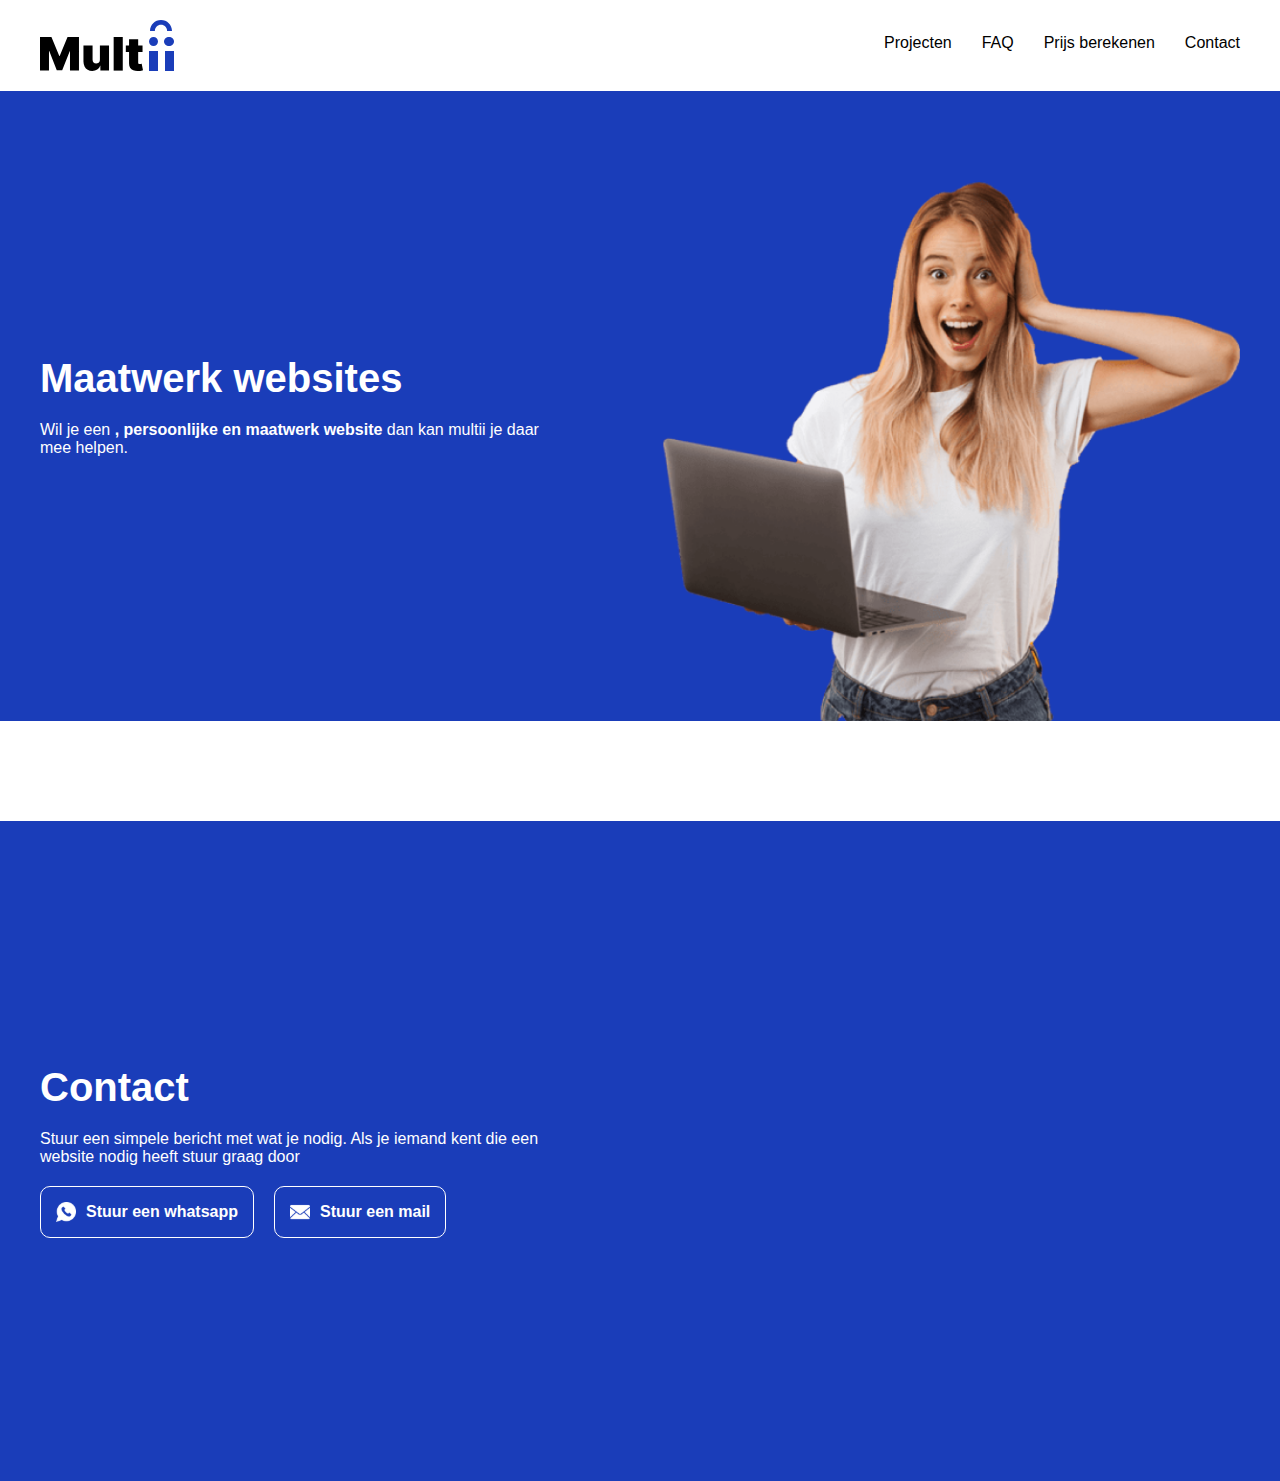
==== multii.html @ 050c174d "contact button added" ====
<!DOCTYPE html>
<html lang="en">

<head>
    <meta charset="UTF-8">
    <meta name="viewport" content="width=device-width, initial-scale=1.0">
    <link rel="stylesheet" href="css/main.css">
    <link rel="stylesheet" href="css/header-4.css">
    <link rel="stylesheet" href="css/header-5.css">
    <link rel="stylesheet" href="css/menu-4.css">

    <title>My Basic HTML Page</title>
</head>

<body>

    <section class="menu-4">
        <img src="images/logo.svg" alt="Logo">
        <div class="hamburger-menu">
            <div class="bar"></div>
            <div class="bar"></div>
            <div class="bar"></div>
        </div>
        <nav>
            <a href="#">Projecten</a>
            <a href="#">FAQ</a>
            <a href="#">Prijs berekenen</a>
            <a href="#">Contact</a>
        </nav>
    </section>
    
    
    

    <section class="header-4">
        <div class="content">
            <h1>Maatwerk websites</h1>
            <p>Wil je een <strong>, persoonlijke en maatwerk website</strong> dan kan multii je daar mee helpen. </p>
        </div>
        <picture>
            <img src="images/header-4-image.png" alt="Vrouw met laptop">
        </picture>
    </section>

    <section class="header-5">
        <div class="content">
            <h2>Contact</h2>
            <p>Stuur een simpele bericht met wat je nodig. Als je iemand kent die een website nodig heeft stuur graag door</p>
            <div class="buttons">
                <a class="whatsapp">
                    <img src="images/whatsapp-white.svg" alt="Vrouw met laptop">
                    Stuur een whatsapp
                </a>
                <a class="email">
                    <img src="images/email-white.svg" alt="Vrouw met laptop">
                    Stuur een mail
                </a>
            </div>
        </div>
    </section>


</body>
<script src="js/menu-4.js"></script>

</html>
---- css/main.css ----
body{
    margin: 0px;
    font-family: sans-serif;
}
---- css/header-4.css ----
.header-4 {
    padding: 0px;
    position: relative;
    justify-content: center;
    gap: 40px;
    display: grid;
    grid-template-columns: 1fr 1fr;
    background-color: #1A3DB9;
    color: white;
    height: 70vh;
    padding-left: calc((100% - 1280px) / 2);
    padding-right: calc((100% - 1280px) / 2);
}

.header-4 h1 {
    font-size: 40px;
    margin: 0px;
}

.header-4 picture {
    display: flex;
    height: 100%;
    overflow: hidden;
    align-items: end;
    justify-content: center;
}

.header-4 img{
    height: 90%;
    width: 100%;
    object-fit: contain;
    object-position: bottom;
    padding-right: 40px;
    box-sizing: border-box;
}

.header-4 .content {
    display: flex;
    flex-direction: column;
    justify-content: center;
    gap: 20px;
    padding: 20px 0px 20px 40px;
}

.header-4 p {
    max-width: 500px;
    margin: 0;
}

.header-4  .buttons{
    display: flex;
    gap: 10px;
}

strong{
    font-weight: 700;
}

@media screen and (max-width: 800px) {
    .header-4 {
        grid-template-columns: 1fr;
        gap: 20px;
    }


    .header-4 .content{
        padding: 40px 20px;
    }

    .header-4 h1{
        font-size: 30px;
    }

    .header-4 img{
        height: 100%;
        padding-right: unset;
    }
    
}
---- css/header-5.css ----
.header-5 {
    padding: 60px;
    position: relative;
    justify-content: center;
    background-color: #1A3DB9;
    margin-top: 100px;
    color: white;
    height: 60vh;
    display: flex;
    justify-content: left;
    min-height: 100%;
    padding-left: calc((100% - 1280px) / 2);
    padding-right: calc((100% - 1280px) / 2);
}

.header-5 h2 {
    font-size: 40px;
    margin: 0px;
}

.header-5 .content {
    display: flex;
    flex-direction: column;
    justify-content: center;
    gap: 20px;
    padding: 40px;
}

.header-5 p {
    max-width: 500px;
    margin: 0;
}

.header-5  .buttons{
    display: flex;
    gap: 20px;
    flex-wrap: wrap;
}

.header-5 img{
    height: 20px;
}


.header-5 a {
    color: white;
    border: 1px solid white;
    padding: 15px;
    width: fit-content;
    font-weight: 900;
    border-radius: 10px;
    display: flex;
    gap: 10px;
    place-items: center;
}


a:hover{
    background-color: #F4B400;
    cursor: pointer;
}

a.whatsapp {
    animation: changeColor 0.5s ease 5s forwards; /* Delay of 5 seconds */
  }
  

strong{
    font-weight: 700;
}

@media screen and (max-width: 800px) {
    .header-5 {
        flex-direction: column;
    }

}
---- css/menu-4.css ----
.menu-4 {
    margin: 20px 40px;
    display: grid;
    grid-template-columns: 1fr 2fr;
    align-items: center;
    padding-left: calc((100% - 1280px) / 2);
    padding-right: calc((100% - 1280px) / 2);
    gap: 20px;
}

.menu-4 a {
    color: black;
    text-decoration: none;
    border-bottom: 2px solid white;
    width: fit-content;
    padding-bottom: 4px;
}

.menu-4 a:hover {
    border-bottom: 2px solid black;
}

.menu-4 nav {
    display: flex;
    justify-content: flex-end; /* Align navigation to the right */
    gap: 30px;
}

.hamburger-menu {
    display: none; /* Hide by default on non-mobile screens */
}

.menu-4  .hamburger-menu .bar {
    width: 25px;
    height: 3px;
    background-color: black;
    margin: 5px 0;
    transition: transform 0.4s, opacity 0.4s;
}

@media screen and (max-width: 768px) {
    .menu-4 nav {
        display: none; /* Hide nav links on small screens by default */
        width: 100%; /* Make nav full width */
        justify-content: center; /* Center items horizontally */
    }

    .menu-4  .hamburger-menu {
        display: block; /* Show hamburger menu on small screens */
        cursor: pointer;
        justify-self: right;
        font-size: 35px;
    }

    .menu-4.active nav {
        display: flex; /* Show nav when menu is active */
        flex-direction: column;
        padding-top: 20px;
    }

    .menu-4.active nav {
        grid-column: span 2; /* Make nav span both columns on small screens */
        justify-content: left; /* Center navigation items on small screens */
    }
    .menu-4.active .bar:nth-child(1) {
        transform: translateY(8px) rotate(45deg);
    }

    .menu-4.active .bar:nth-child(2) {
        opacity: 0;
    }

    .menu-4.active .bar:nth-child(3) {
        transform: translateY(-8px) rotate(-45deg);
    }
}
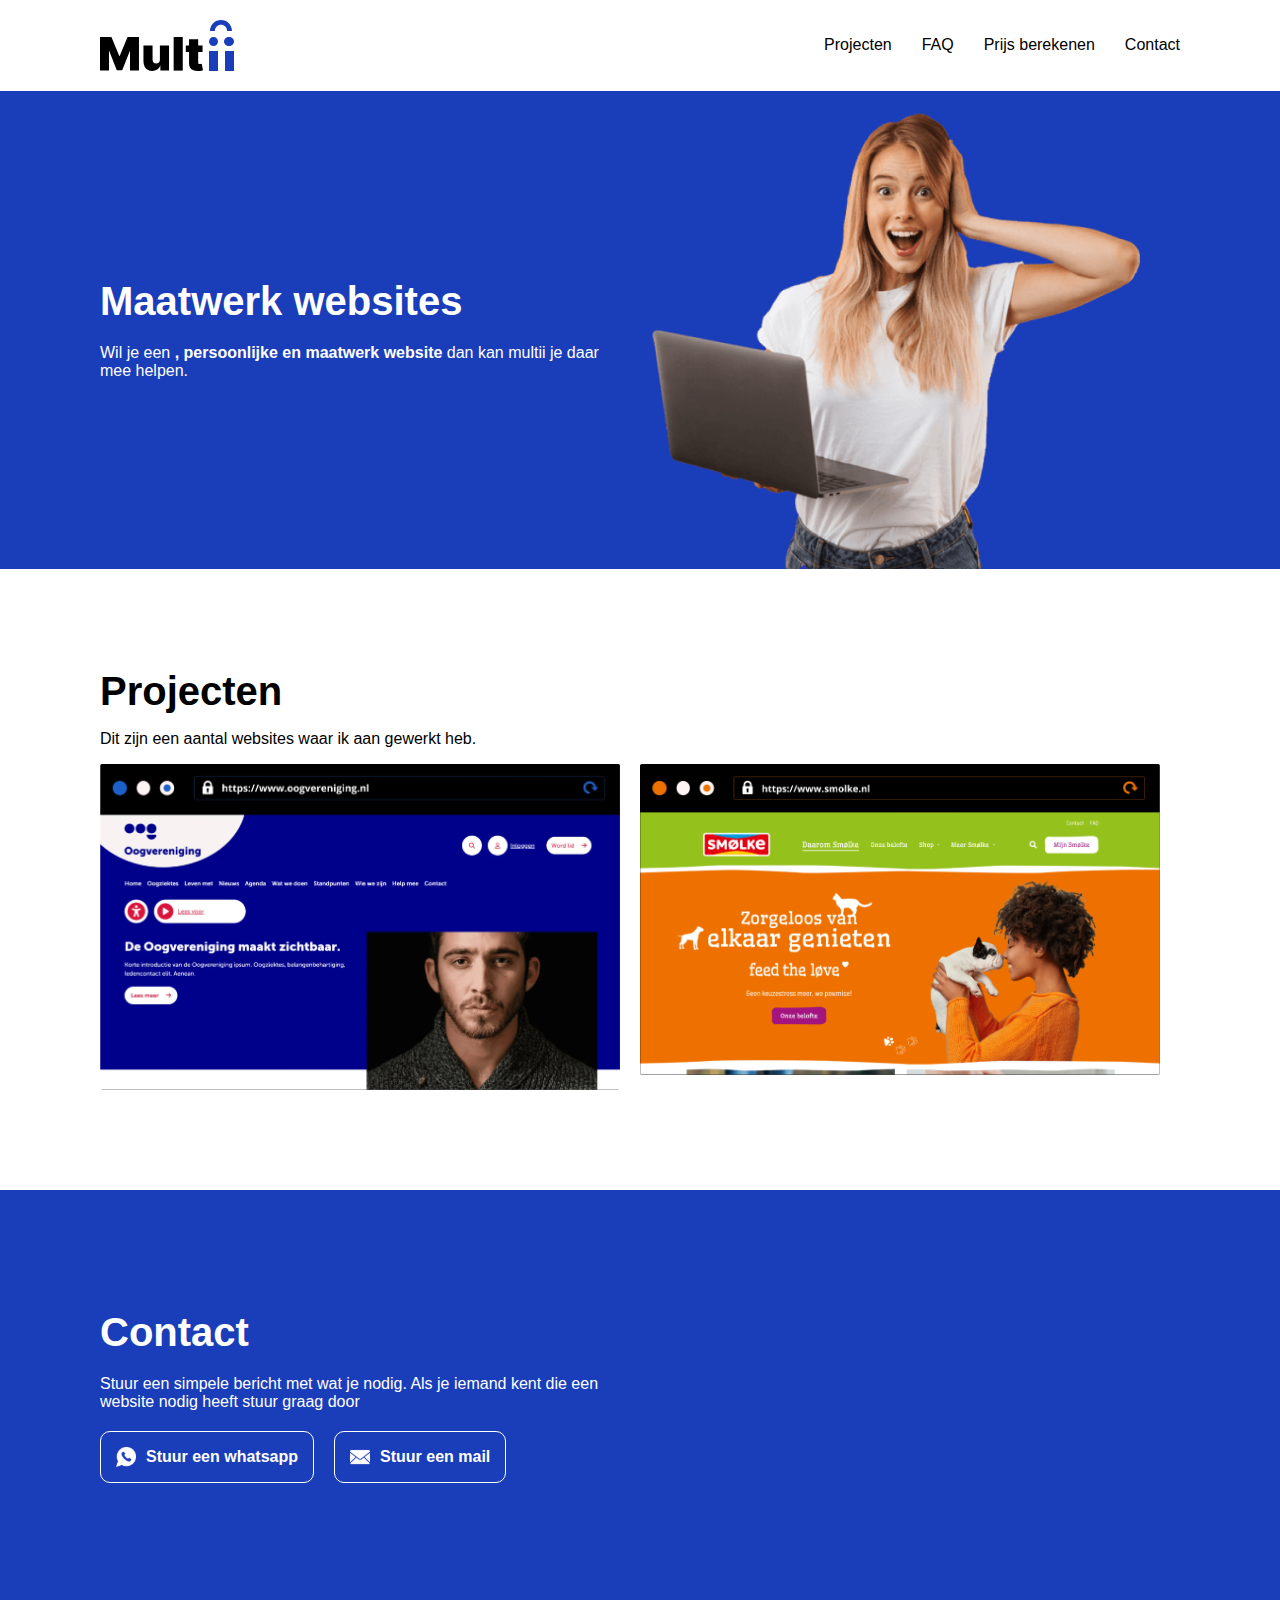
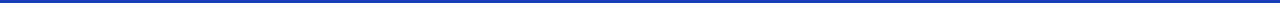
==== commit e55bbf3f: ".container" ====
--- a/multii.html
+++ b/multii.html
@@ -7,7 +7,10 @@
     <link rel="stylesheet" href="css/main.css">
     <link rel="stylesheet" href="css/header-4.css">
     <link rel="stylesheet" href="css/header-5.css">
+    <link rel="stylesheet" href="css/header-6.css">
     <link rel="stylesheet" href="css/menu-4.css">
+    <link rel="stylesheet" href="css/slider.css">
+
 
     <title>My Basic HTML Page</title>
 </head>
@@ -15,46 +18,66 @@
 <body>
 
     <section class="menu-4">
-        <img src="images/logo.svg" alt="Logo">
-        <div class="hamburger-menu">
-            <div class="bar"></div>
-            <div class="bar"></div>
-            <div class="bar"></div>
+        <div class="container">
+            <img src="images/logo.svg" alt="Logo">
+            <div class="hamburger-menu">
+                <div class="bar"></div>
+                <div class="bar"></div>
+                <div class="bar"></div>
+            </div>
+            <nav>
+                <a href="#">Projecten</a>
+                <a href="#">FAQ</a>
+                <a href="#">Prijs berekenen</a>
+                <a href="#">Contact</a>
+            </nav>
         </div>
-        <nav>
-            <a href="#">Projecten</a>
-            <a href="#">FAQ</a>
-            <a href="#">Prijs berekenen</a>
-            <a href="#">Contact</a>
-        </nav>
     </section>
     
     
     
 
     <section class="header-4">
-        <div class="content">
-            <h1>Maatwerk websites</h1>
-            <p>Wil je een <strong>, persoonlijke en maatwerk website</strong> dan kan multii je daar mee helpen. </p>
+        <div class="container">
+            <div class="content">
+                <h1>Maatwerk websites</h1>
+                <p>Wil je een <strong>, persoonlijke en maatwerk website</strong> dan kan multii je daar mee helpen. </p>
+            </div>
+            <picture>
+                <img src="images/header-4-image.png" alt="Vrouw met laptop">
+            </picture>
         </div>
-        <picture>
-            <img src="images/header-4-image.png" alt="Vrouw met laptop">
-        </picture>
     </section>
 
+    <section class="slider">
+        <div class="container">
+            <h2>Projecten</h2>
+            <p>Dit zijn een aantal websites waar ik aan gewerkt heb.</p>
+            <div class="images">
+                <img src="images/oogvereniging.webp" alt="oogvereniging">
+                <img src="images/smolke.png" alt="smolke">
+                <img src="images/moduloo.png" alt="moduloo">
+                <img src="images/rodewinkel.png" alt="rodewinkel">
+                <img src="images/hace.jpg" alt="hace">
+            </div>
+        </div>
+        </section>
+
     <section class="header-5">
-        <div class="content">
-            <h2>Contact</h2>
-            <p>Stuur een simpele bericht met wat je nodig. Als je iemand kent die een website nodig heeft stuur graag door</p>
-            <div class="buttons">
-                <a class="whatsapp">
-                    <img src="images/whatsapp-white.svg" alt="Vrouw met laptop">
-                    Stuur een whatsapp
-                </a>
-                <a class="email">
-                    <img src="images/email-white.svg" alt="Vrouw met laptop">
-                    Stuur een mail
-                </a>
+        <div class="container">
+            <div class="content">
+                <h2>Contact</h2>
+                <p>Stuur een simpele bericht met wat je nodig. Als je iemand kent die een website nodig heeft stuur graag door</p>
+                <div class="buttons">
+                    <a class="whatsapp">
+                        <img src="images/whatsapp-white.svg" alt="Vrouw met laptop">
+                        Stuur een whatsapp
+                    </a>
+                    <a class="email">
+                        <img src="images/email-white.svg" alt="Vrouw met laptop">
+                        Stuur een mail
+                    </a>
+                </div>
             </div>
         </div>
     </section>
@@ -62,5 +85,7 @@
 
 </body>
 <script src="js/menu-4.js"></script>
+<script src="js/slider.js"></script>
+
 
 </html>--- a/css/main.css
+++ b/css/main.css
@@ -1,4 +1,10 @@
 body{
     margin: 0px;
     font-family: sans-serif;
+}
+
+.container{
+    max-width: 1080px;
+    margin: 0 auto;
+    padding: 20px;
 }--- a/css/header-4.css
+++ b/css/header-4.css
@@ -1,15 +1,14 @@
 .header-4 {
-    padding: 0px;
+    background-color: #1A3DB9;
+}
+
+.header-4 .container{
     position: relative;
     justify-content: center;
-    gap: 40px;
+    gap: 20px;
     display: grid;
     grid-template-columns: 1fr 1fr;
-    background-color: #1A3DB9;
     color: white;
-    height: 70vh;
-    padding-left: calc((100% - 1280px) / 2);
-    padding-right: calc((100% - 1280px) / 2);
 }
 
 .header-4 h1 {
@@ -20,18 +19,17 @@
 .header-4 picture {
     display: flex;
     height: 100%;
-    overflow: hidden;
     align-items: end;
     justify-content: center;
 }
 
 .header-4 img{
-    height: 90%;
     width: 100%;
     object-fit: contain;
     object-position: bottom;
     padding-right: 40px;
     box-sizing: border-box;
+    margin-bottom: -20px;
 }
 
 .header-4 .content {
@@ -39,7 +37,6 @@
     flex-direction: column;
     justify-content: center;
     gap: 20px;
-    padding: 20px 0px 20px 40px;
 }
 
 .header-4 p {
@@ -57,15 +54,6 @@
 }
 
 @media screen and (max-width: 800px) {
-    .header-4 {
-        grid-template-columns: 1fr;
-        gap: 20px;
-    }
-
-
-    .header-4 .content{
-        padding: 40px 20px;
-    }
 
     .header-4 h1{
         font-size: 30px;
@@ -76,4 +64,21 @@
         padding-right: unset;
     }
     
+    .header-4 picture{
+        overflow: hidden;
+    }
+
+    .header-4 .container {
+        padding-bottom: 0;
+    }
+    
 }
+
+
+
+@media screen and (max-width: 600px) {
+    .header-4 .container {
+        grid-template-columns: 1fr;
+        gap: 20px;
+    }
+}
--- a/css/header-5.css
+++ b/css/header-5.css
@@ -1,29 +1,20 @@
 .header-5 {
-    padding: 60px;
-    position: relative;
-    justify-content: center;
     background-color: #1A3DB9;
-    margin-top: 100px;
+    padding: 100px 0px;
     color: white;
-    height: 60vh;
-    display: flex;
-    justify-content: left;
-    min-height: 100%;
-    padding-left: calc((100% - 1280px) / 2);
-    padding-right: calc((100% - 1280px) / 2);
 }
 
-.header-5 h2 {
-    font-size: 40px;
-    margin: 0px;
-}
 
 .header-5 .content {
     display: flex;
     flex-direction: column;
     justify-content: center;
     gap: 20px;
-    padding: 40px;
+}
+
+.header-5 h2 {
+    font-size: 40px;
+    margin: 0px;
 }
 
 .header-5 p {
@@ -55,7 +46,7 @@
 }
 
 
-a:hover{
+.header-5 a:hover{
     background-color: #F4B400;
     cursor: pointer;
 }
--- a/css/header-6.css
+++ b/css/header-6.css
@@ -0,0 +1,3 @@
+.header-6{
+    background-color: red;
+}
--- a/css/menu-4.css
+++ b/css/menu-4.css
@@ -1,10 +1,7 @@
-.menu-4 {
-    margin: 20px 40px;
+.menu-4 .container{
     display: grid;
     grid-template-columns: 1fr 2fr;
     align-items: center;
-    padding-left: calc((100% - 1280px) / 2);
-    padding-right: calc((100% - 1280px) / 2);
     gap: 20px;
 }
 
@@ -13,7 +10,6 @@
     text-decoration: none;
     border-bottom: 2px solid white;
     width: fit-content;
-    padding-bottom: 4px;
 }
 
 .menu-4 a:hover {
--- a/css/slider.css
+++ b/css/slider.css
@@ -0,0 +1,48 @@
+.slider{
+    margin: 80px 0px;
+    display: flex;
+    flex-direction: column;
+    gap: 10px;
+    overflow: hidden;
+    justify-content: center;
+    align-items: center;
+}
+
+.slider h2{
+    font-size: 40px;
+    margin: 0px;
+}
+
+.slider .images {
+    display: flex;
+    width: 100%;
+    overflow: hidden;
+}
+
+.slider .images:hover img {
+    animation-play-state: paused;
+}
+
+.slider img {
+    width: 50%;
+    height: fit-content;
+    padding-right: 20px;
+    box-sizing: border-box;
+    animation: moveLeft 30s linear infinite;
+}
+
+@media screen and (max-width: 768px) {
+
+    .slider img {
+        width: 100%;
+    }
+}
+
+@keyframes moveLeft {
+    0% {
+        transform: translateX(0);
+    }
+    100% {
+        transform: translateX(-500%);  /* This is the amounth of images there are */
+    }
+}
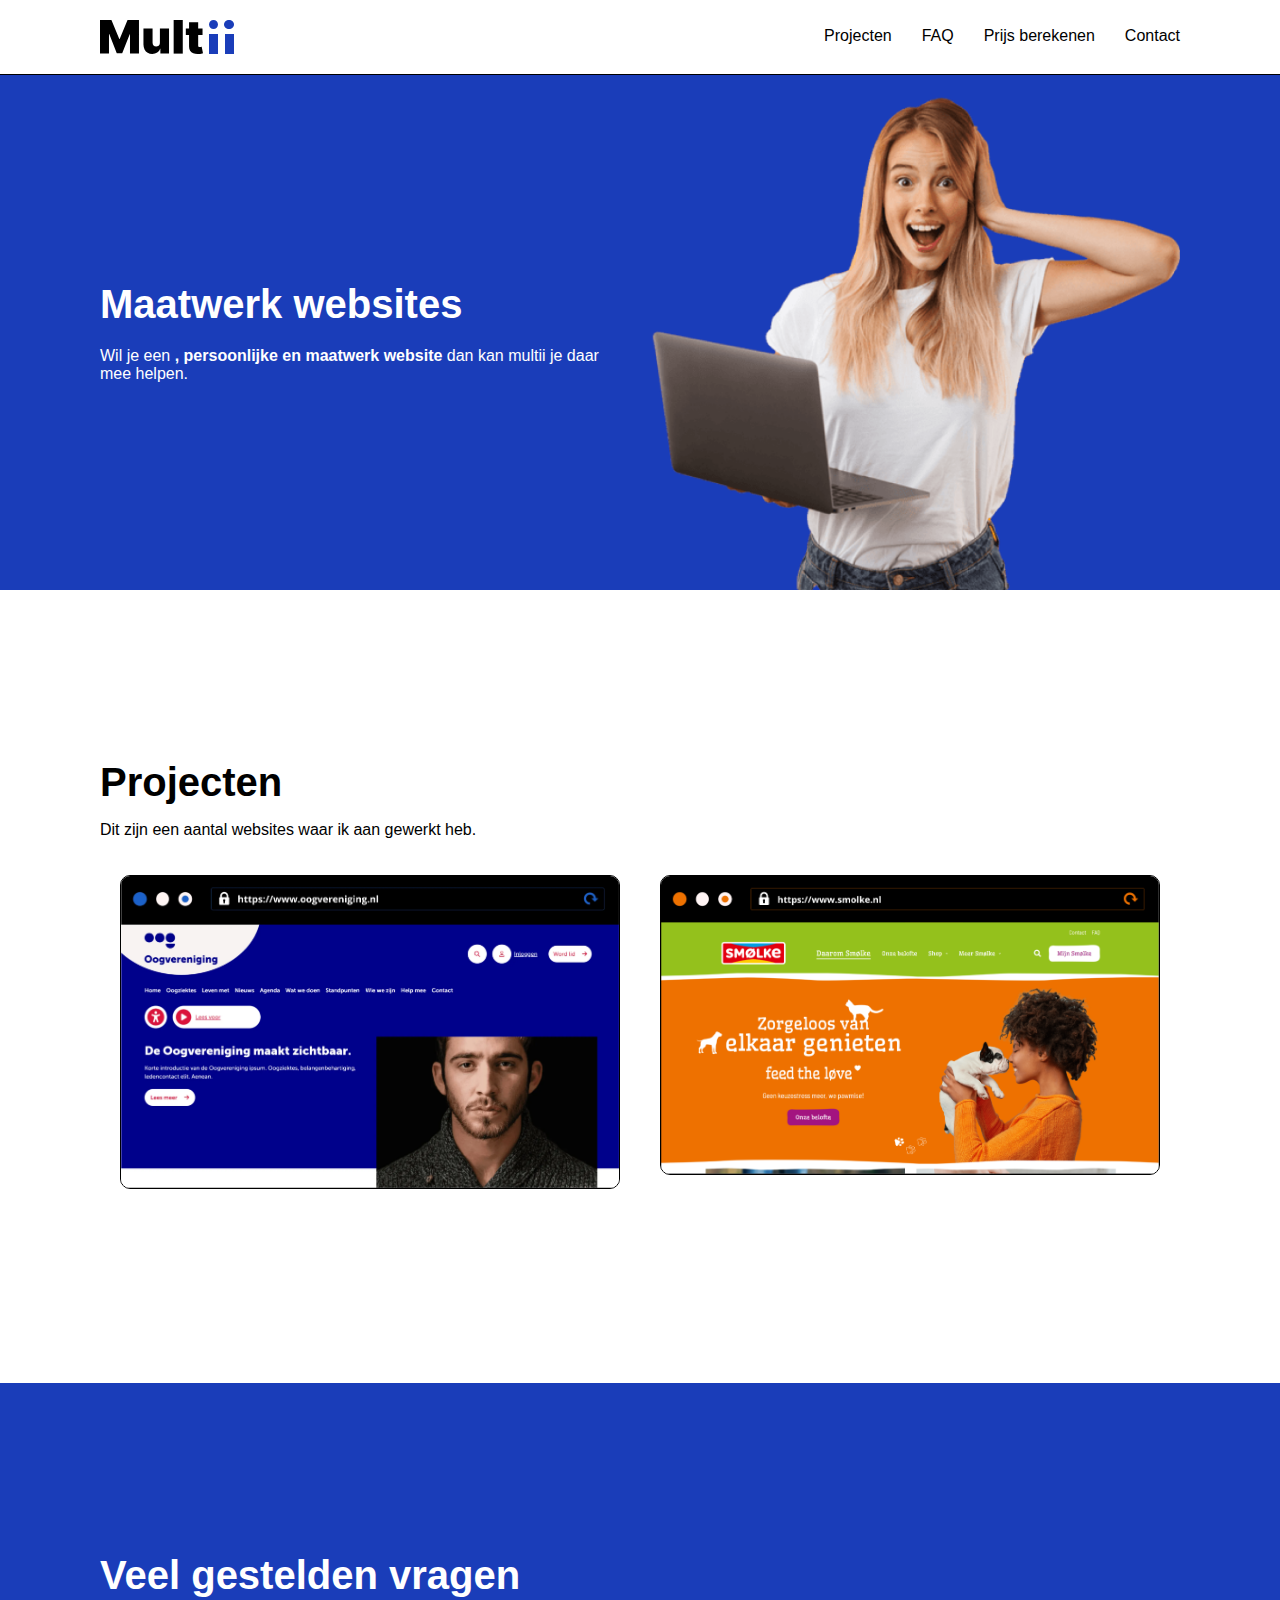
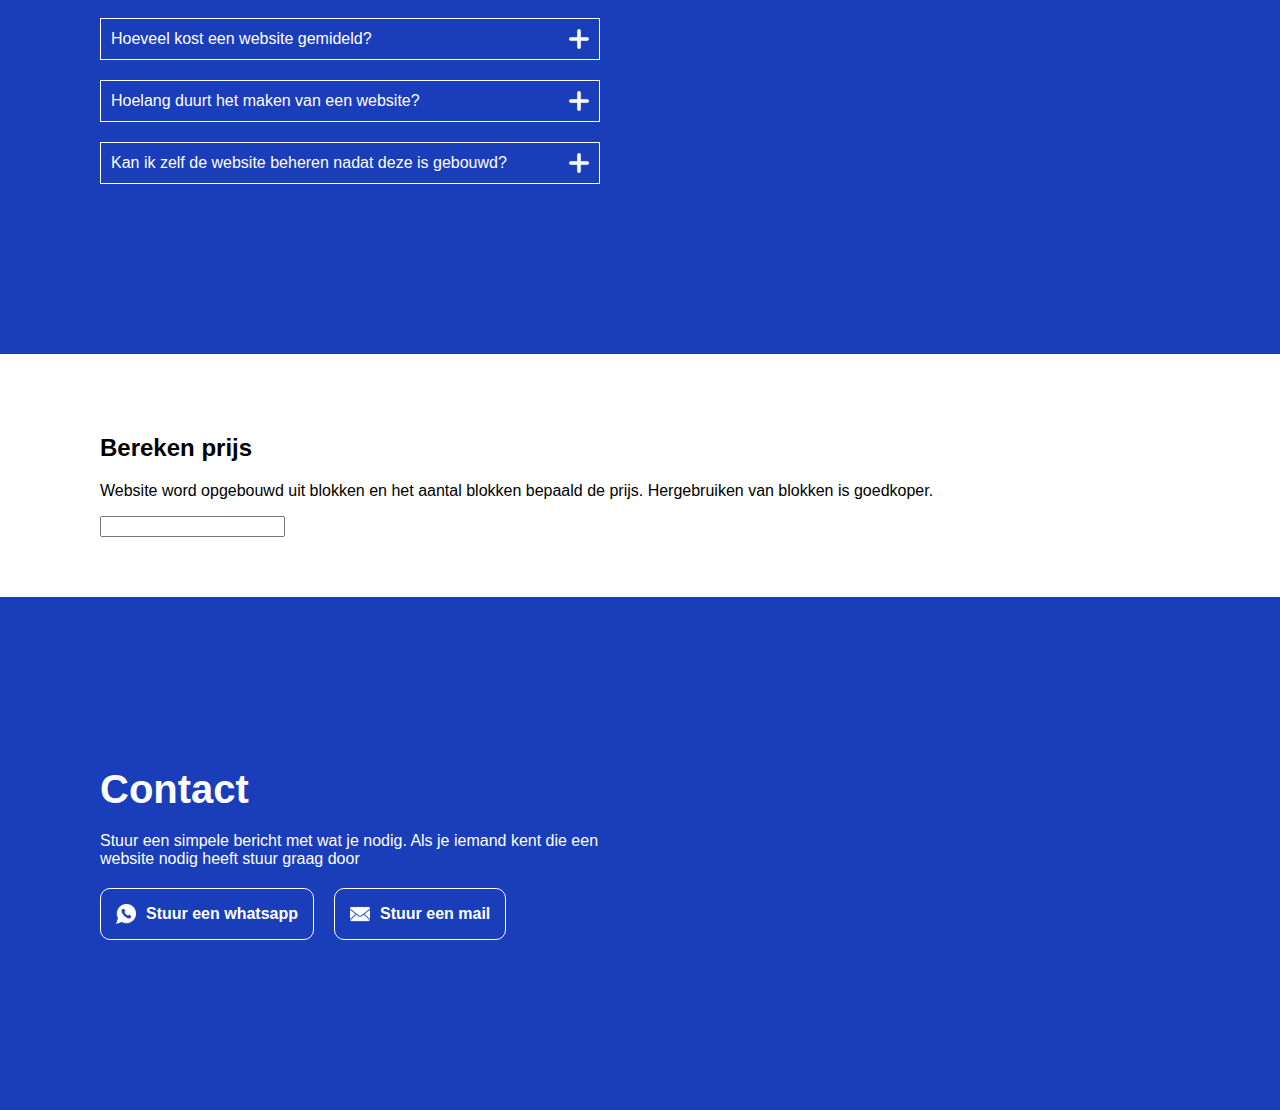
==== commit bcef6b28: "Responsive design" ====
--- a/multii.html
+++ b/multii.html
@@ -10,6 +10,9 @@
     <link rel="stylesheet" href="css/header-6.css">
     <link rel="stylesheet" href="css/menu-4.css">
     <link rel="stylesheet" href="css/slider.css">
+    <link rel="stylesheet" href="css/faq.css">
+    <link rel="stylesheet" href="css/block-calculator.css">
+
 
 
     <title>My Basic HTML Page</title>
@@ -19,7 +22,7 @@
 
     <section class="menu-4">
         <div class="container">
-            <img src="images/logo.svg" alt="Logo">
+            <img src="images/logo-simple.svg" alt="Logo">
             <div class="hamburger-menu">
                 <div class="bar"></div>
                 <div class="bar"></div>
@@ -54,14 +57,43 @@
             <h2>Projecten</h2>
             <p>Dit zijn een aantal websites waar ik aan gewerkt heb.</p>
             <div class="images">
-                <img src="images/oogvereniging.webp" alt="oogvereniging">
-                <img src="images/smolke.png" alt="smolke">
-                <img src="images/moduloo.png" alt="moduloo">
-                <img src="images/rodewinkel.png" alt="rodewinkel">
-                <img src="images/hace.jpg" alt="hace">
+                <picture><img src="images/oogvereniging.webp" alt="oogvereniging"></picture>
+                <picture><img src="images/smolke.png" alt="smolke"></picture>
+                <picture><img src="images/moduloo.png" alt="moduloo"></picture>
+                <picture><img src="images/rodewinkel.png" alt="rodewinkel"></picture>
+                <picture><img src="images/hace.jpg" alt="hace"></picture>
             </div>
         </div>
-        </section>
+    </section>
+
+    <section class="faq">
+        <div class="container">
+            <h2>Veel gestelden vragen</h2>
+            <details>
+                <summary>Hoeveel kost een website gemideld?</summary>
+                <p>Een standaard kleine website kan ongeveer de 300 euro kosten. Op deze pagina staat ook een prijs bereken funtie waarbij je kan berekenen hoeveel je website ongeveer gaat kosten.</p>
+            </details>
+        
+            <details>
+                <summary>Hoelang duurt het maken van een website?</summary>
+                <p>Het maken van een website kan al binnen 2 weken klaar zijn afhankelijk van de groote van de website.</p>
+            </details>
+        
+            <details>
+                <summary>Kan ik zelf de website beheren nadat deze is gebouwd?</summary>
+                <p>Het maken van een website kan al binnen 2 weken klaar zijn afhankelijk van de groote van de website.</p>
+            </details>
+        </div>
+    </section>
+
+    <section class="block-calculator">
+        <div class="container">
+            <h2>Bereken prijs</h2>
+            <p>Website word opgebouwd uit blokken en het aantal blokken bepaald de prijs. Hergebruiken van blokken is goedkoper.</p>
+            <input></input>
+            
+        </div>
+    </section>
 
     <section class="header-5">
         <div class="container">
@@ -83,9 +115,11 @@
     </section>
 
 
+
 </body>
 <script src="js/menu-4.js"></script>
 <script src="js/slider.js"></script>
+<script src="js/faq.js"></script>
 
 
 </html>--- a/css/header-4.css
+++ b/css/header-4.css
@@ -27,7 +27,6 @@
     width: 100%;
     object-fit: contain;
     object-position: bottom;
-    padding-right: 40px;
     box-sizing: border-box;
     margin-bottom: -20px;
 }
--- a/css/header-5.css
+++ b/css/header-5.css
@@ -1,6 +1,6 @@
 .header-5 {
     background-color: #1A3DB9;
-    padding: 100px 0px;
+    padding: 150px 0px;
     color: white;
 }
 
@@ -63,6 +63,7 @@
 @media screen and (max-width: 800px) {
     .header-5 {
         flex-direction: column;
+        padding: 80px 0px;
     }
 
 }
--- a/css/menu-4.css
+++ b/css/menu-4.css
@@ -1,3 +1,11 @@
+.menu-4 {
+    position: sticky;
+    top: 0;
+    background-color: white;
+    z-index: 999;
+    border-bottom: 1px solid;
+}
+
 .menu-4 .container{
     display: grid;
     grid-template-columns: 1fr 2fr;
--- a/css/slider.css
+++ b/css/slider.css
@@ -1,5 +1,5 @@
 .slider{
-    margin: 80px 0px;
+    margin: 150px 0px;
     display: flex;
     flex-direction: column;
     gap: 10px;
@@ -19,22 +19,28 @@
     overflow: hidden;
 }
 
-.slider .images:hover img {
-    animation-play-state: paused;
-}
-
-.slider img {
+.slider picture{
     width: 50%;
     height: fit-content;
-    padding-right: 20px;
     box-sizing: border-box;
     animation: moveLeft 30s linear infinite;
 }
 
+.slider img {
+    border-radius: 10px;
+    border: 1px solid;
+    margin: 20px;
+    width: -webkit-fill-available;
+}
+
 @media screen and (max-width: 768px) {
 
-    .slider img {
-        width: 100%;
+    .slider{
+        margin: 80px 0px;
+    }
+
+    .slider picture {
+        width: 90vw;
     }
 }
 
--- a/css/faq.css
+++ b/css/faq.css
@@ -0,0 +1,69 @@
+.faq{
+    background-color: #1A3DB9;
+    padding: 150px 0px;
+    color:white;
+}
+
+.faq .container{
+    display: flex;
+    flex-direction: column;
+    gap: 20px;
+}
+
+.faq details{
+    max-width: 500px;
+}
+
+.faq summary{
+    list-style: none;
+    position: relative;
+    display: flex;
+    align-items: center;
+    cursor: pointer;
+    border: 1px solid;
+    padding: 10px;
+    display: flex;
+    gap: 10px;
+    place-content: space-between;
+}
+
+.faq summary:hover{
+    background-color: orange;
+}
+
+.faq summary::after {
+    content: '';
+    cursor: pointer;
+    background-repeat: no-repeat;
+    height: 20px;
+    aspect-ratio: 1;
+    background-size: contain;
+  }
+  
+  .faq details[open] summary::after {
+    background-image: url("../images/minus.svg");
+  }
+  
+  .faq details summary::after {
+    background-image: url("../images/plus.svg");
+  }
+
+.faq p {
+    margin-bottom: 0px;
+}
+
+.faq h2{
+    margin: 0px;
+    font-size: 40px;
+}
+
+@media screen and (max-width: 768px) {
+
+    .faq h2{
+        font-size: 30px;
+    }
+
+    .faq{
+        padding: 80px 0px;
+    }
+}--- a/css/block-calculator.css
+++ b/css/block-calculator.css
@@ -0,0 +1,3 @@
+.block-calculator{
+    padding: 40px 0px;
+}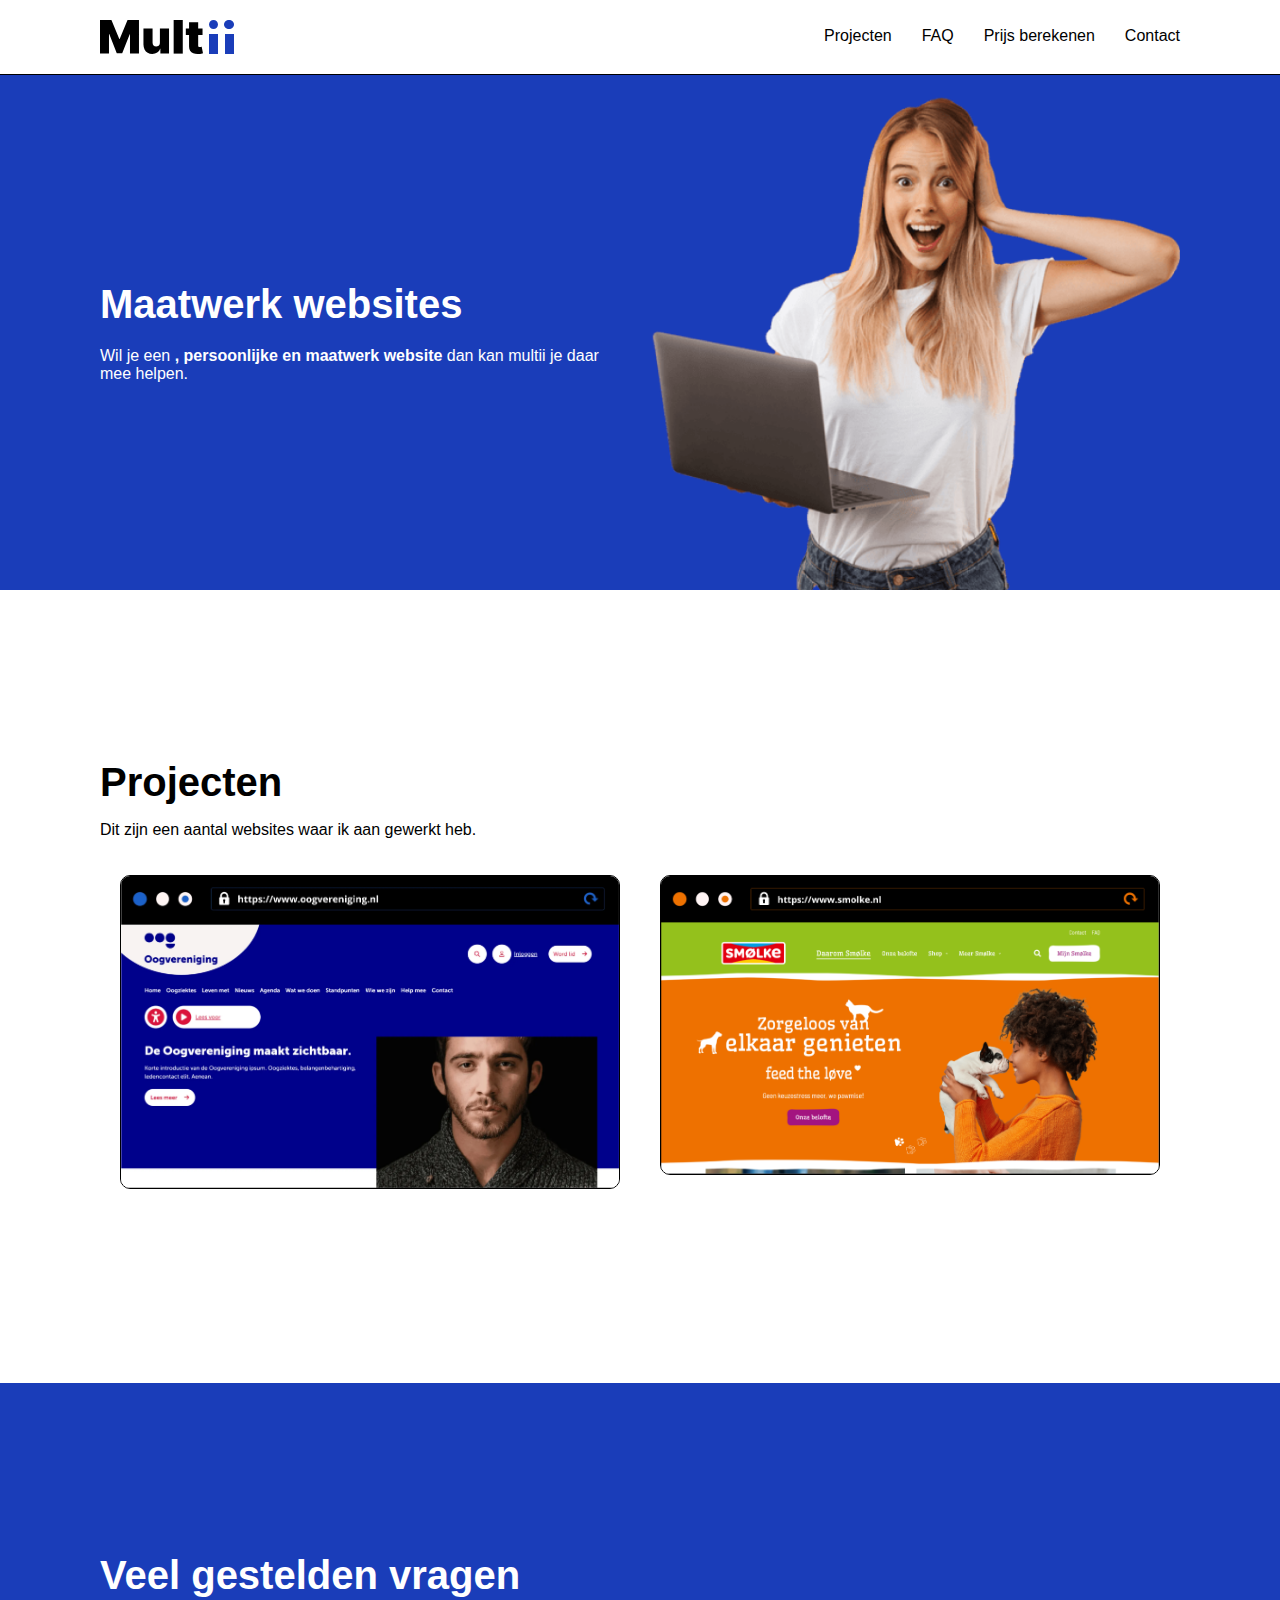
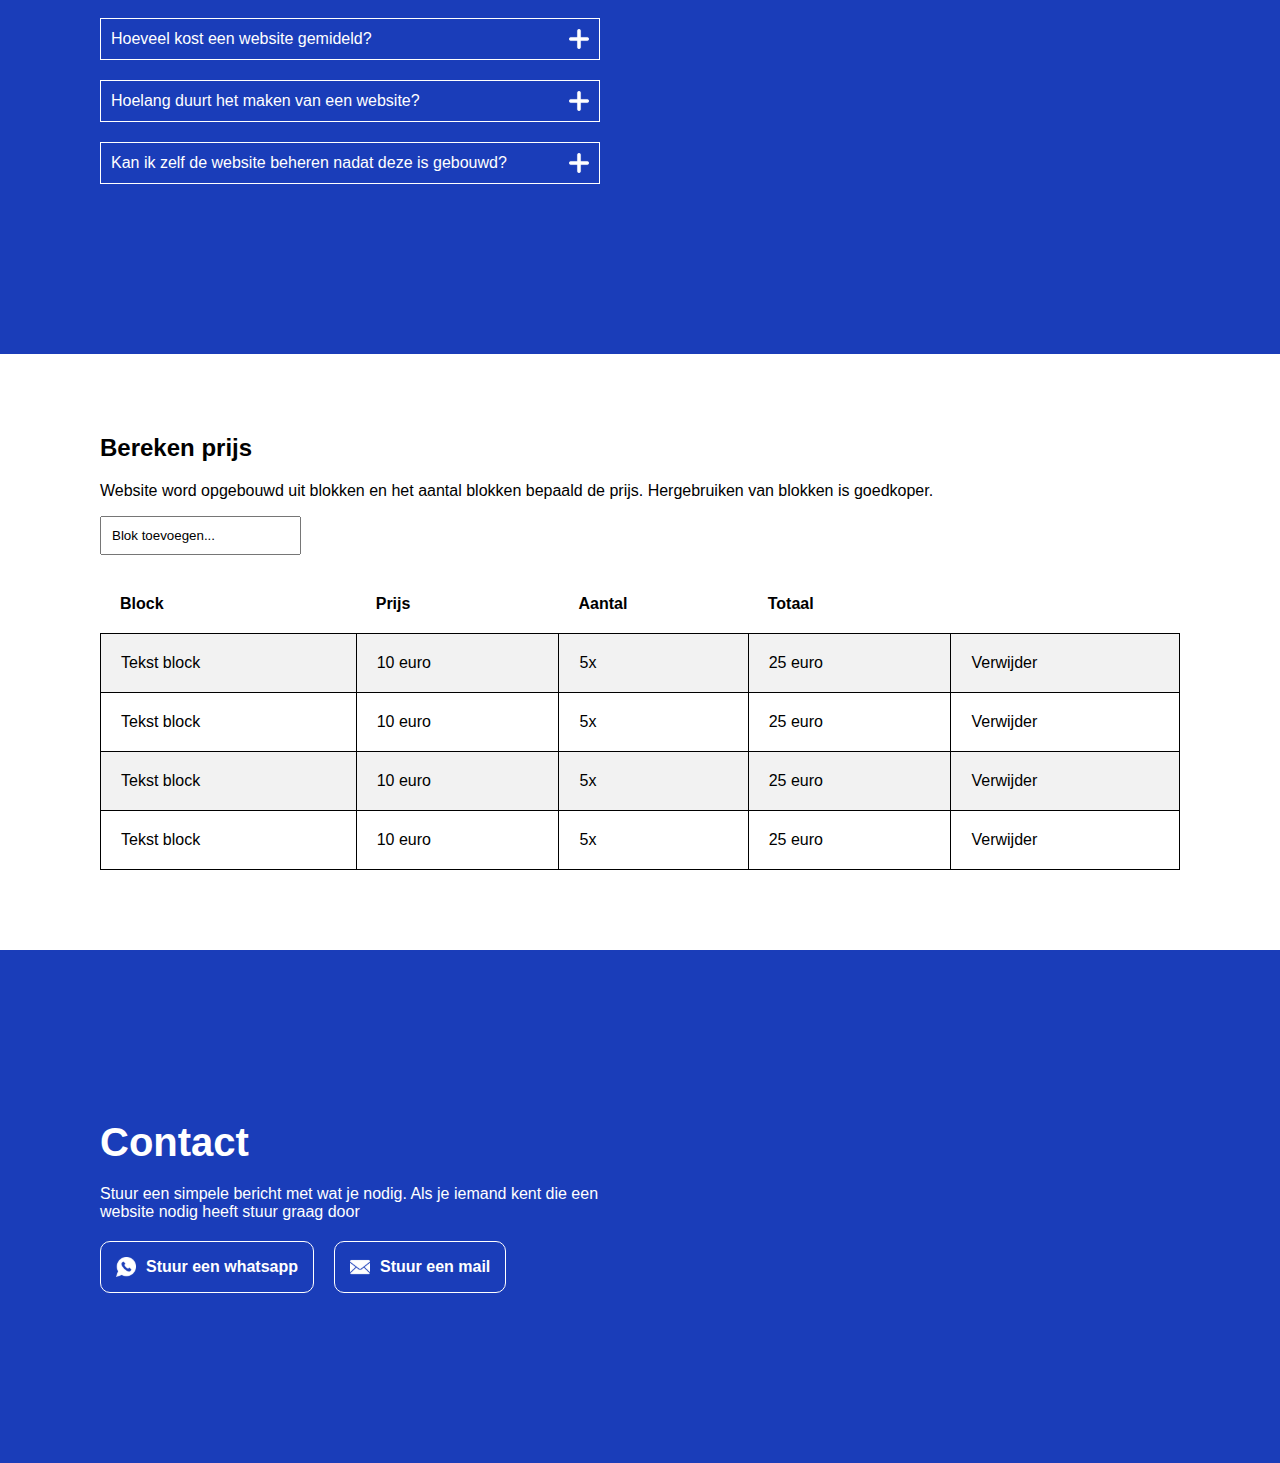
==== commit e30e775a: "multii update" ====
--- a/multii.html
+++ b/multii.html
@@ -29,10 +29,10 @@
                 <div class="bar"></div>
             </div>
             <nav>
-                <a href="#">Projecten</a>
-                <a href="#">FAQ</a>
-                <a href="#">Prijs berekenen</a>
-                <a href="#">Contact</a>
+                <a href="#projecten">Projecten</a>
+                <a href="#faq">FAQ</a>
+                <a href="#price">Prijs berekenen</a>
+                <a href="#contact">Contact</a>
             </nav>
         </div>
     </section>
@@ -52,7 +52,7 @@
         </div>
     </section>
 
-    <section class="slider">
+    <section class="slider" id="projecten">
         <div class="container">
             <h2>Projecten</h2>
             <p>Dit zijn een aantal websites waar ik aan gewerkt heb.</p>
@@ -66,7 +66,7 @@
         </div>
     </section>
 
-    <section class="faq">
+    <section class="faq" id="faq">
         <div class="container">
             <h2>Veel gestelden vragen</h2>
             <details>
@@ -86,16 +86,53 @@
         </div>
     </section>
 
-    <section class="block-calculator">
+    <section class="block-calculator" id="price">
         <div class="container">
             <h2>Bereken prijs</h2>
             <p>Website word opgebouwd uit blokken en het aantal blokken bepaald de prijs. Hergebruiken van blokken is goedkoper.</p>
-            <input></input>
+            <input value="Blok toevoegen..."></input>
+            <table>
+                <tr>
+                  <th>Block</th>
+                  <th>Prijs</th>
+                  <th>Aantal</th>
+                  <th>Totaal</th>
+                  <th></th>
+                </tr>
+                <tr>
+                  <td>Tekst block</td>
+                  <td>10 euro</td>
+                  <td>5x</td>
+                  <td>25 euro</td>
+                  <td>Verwijder</td>
+                </tr>
+                <tr>
+                    <td>Tekst block</td>
+                    <td>10 euro</td>
+                    <td>5x</td>
+                    <td>25 euro</td>
+                    <td>Verwijder</td>
+                </tr>
+                <tr>
+                    <td>Tekst block</td>
+                    <td>10 euro</td>
+                    <td>5x</td>
+                    <td>25 euro</td>
+                    <td>Verwijder</td>
+                </tr>
+                <tr>
+                    <td>Tekst block</td>
+                    <td>10 euro</td>
+                    <td>5x</td>
+                    <td>25 euro</td>
+                    <td>Verwijder</td>
+                </tr>
+              </table>
             
         </div>
     </section>
 
-    <section class="header-5">
+    <section class="header-5" id="contact">
         <div class="container">
             <div class="content">
                 <h2>Contact</h2>
--- a/css/main.css
+++ b/css/main.css
@@ -1,3 +1,9 @@
+html{
+    scroll-behavior: smooth;
+    scroll-snap-type: block;
+    scroll-snap-align: start;
+}
+
 body{
     margin: 0px;
     font-family: sans-serif;
--- a/css/menu-4.css
+++ b/css/menu-4.css
@@ -42,6 +42,27 @@
     transition: transform 0.4s, opacity 0.4s;
 }
 
+#projecten{
+    scroll-margin-top: 140px;
+    scroll-snap-align: start;
+}
+
+#faq{
+    scroll-margin-top: 80px;
+    scroll-snap-align: start;
+}
+
+#price{
+    scroll-margin-top: 80px;
+    scroll-snap-align: start;
+}
+
+#contact{
+    scroll-margin-top: 80px;
+    scroll-snap-align: start;
+}
+
+
 @media screen and (max-width: 768px) {
     .menu-4 nav {
         display: none; /* Hide nav links on small screens by default */
--- a/css/block-calculator.css
+++ b/css/block-calculator.css
@@ -1,3 +1,37 @@
 .block-calculator{
     padding: 40px 0px;
+}
+
+.block-calculator table{
+    width: 100%;
+    margin: 20px 0px;
+    border-spacing: 0px;
+    border-bottom: 1px solid;
+}
+
+.block-calculator input{
+   padding: 10px;
+}
+
+.block-calculator th{
+    text-align: left;
+    padding: 20px;
+}
+
+.block-calculator td {
+    padding: 20px;
+}
+
+.block-calculator td {
+    border: 1px solid;
+    border-bottom: 0px;
+    border-right: 0px;
+}
+
+.block-calculator tr td:last-child{
+    border-right: 1px solid;
+}
+
+.block-calculator table tr:nth-child(2n) {
+    background-color: #F2F2F2;
 }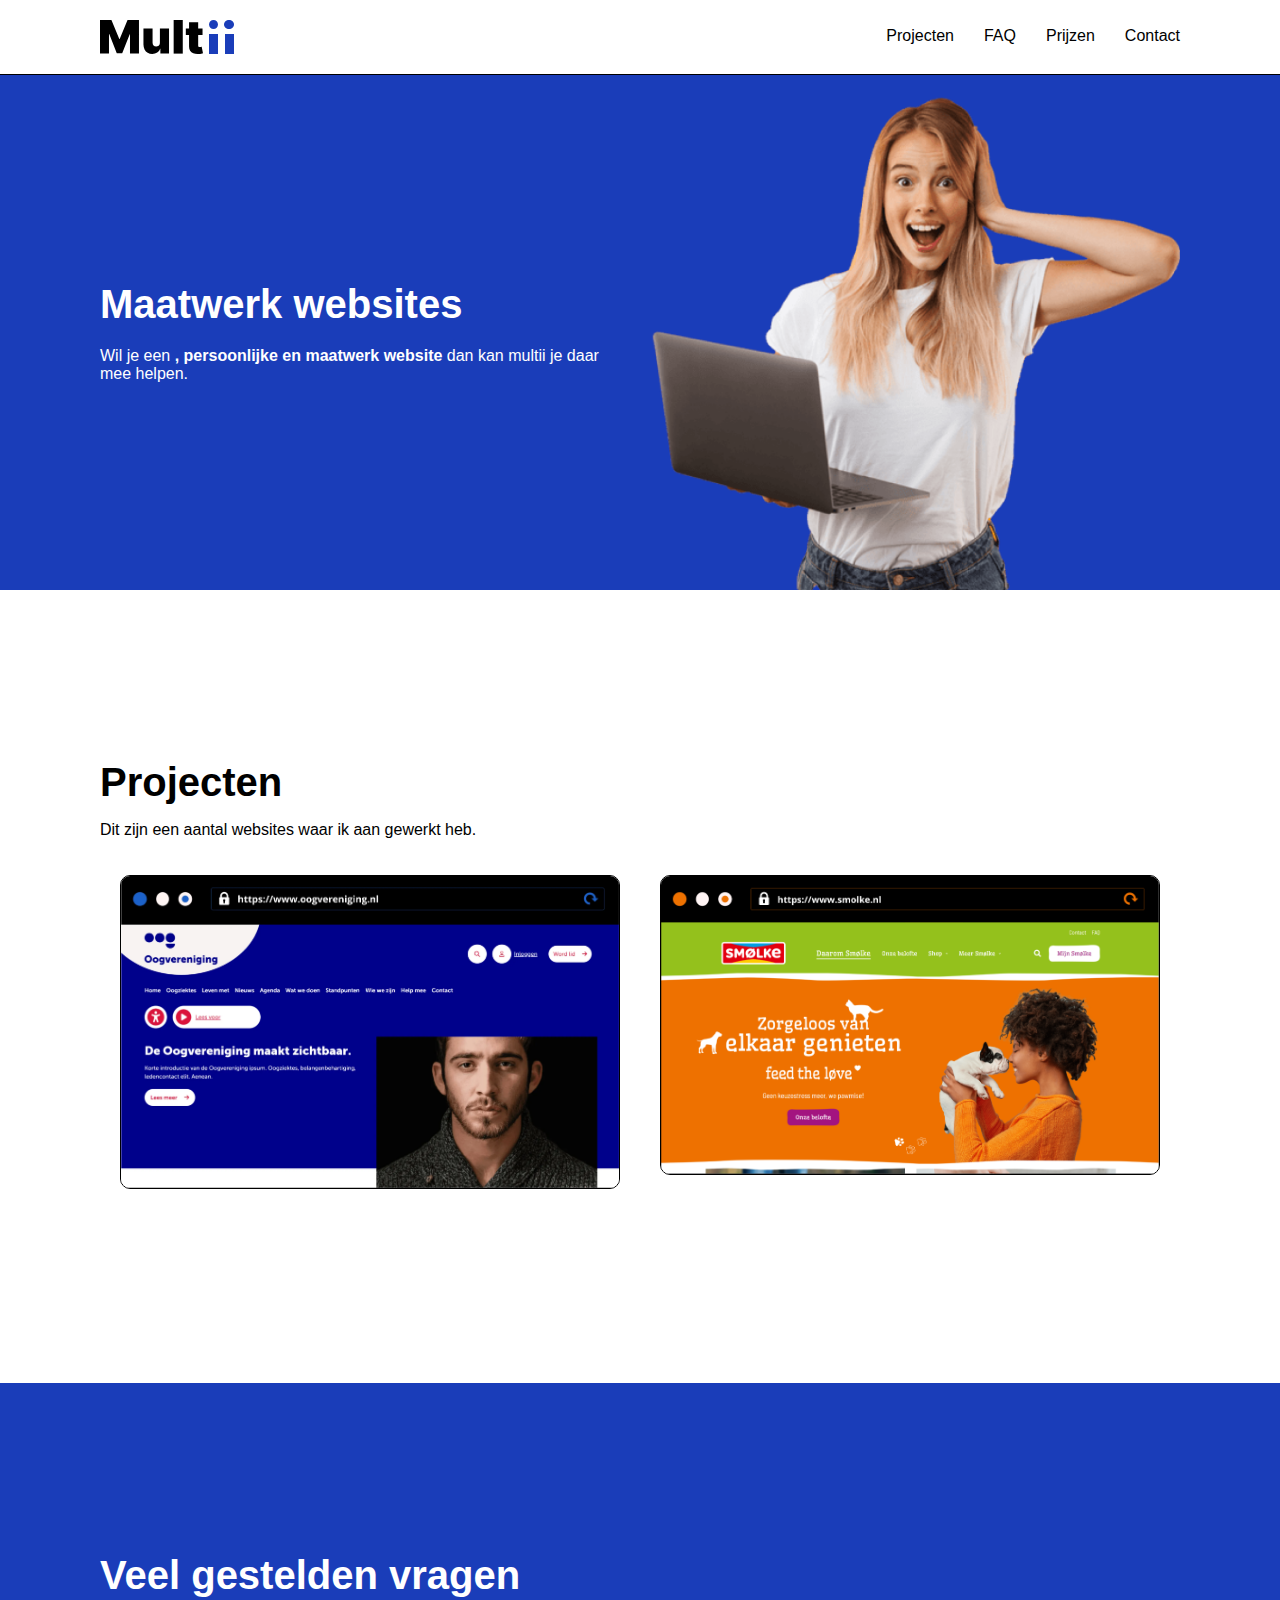
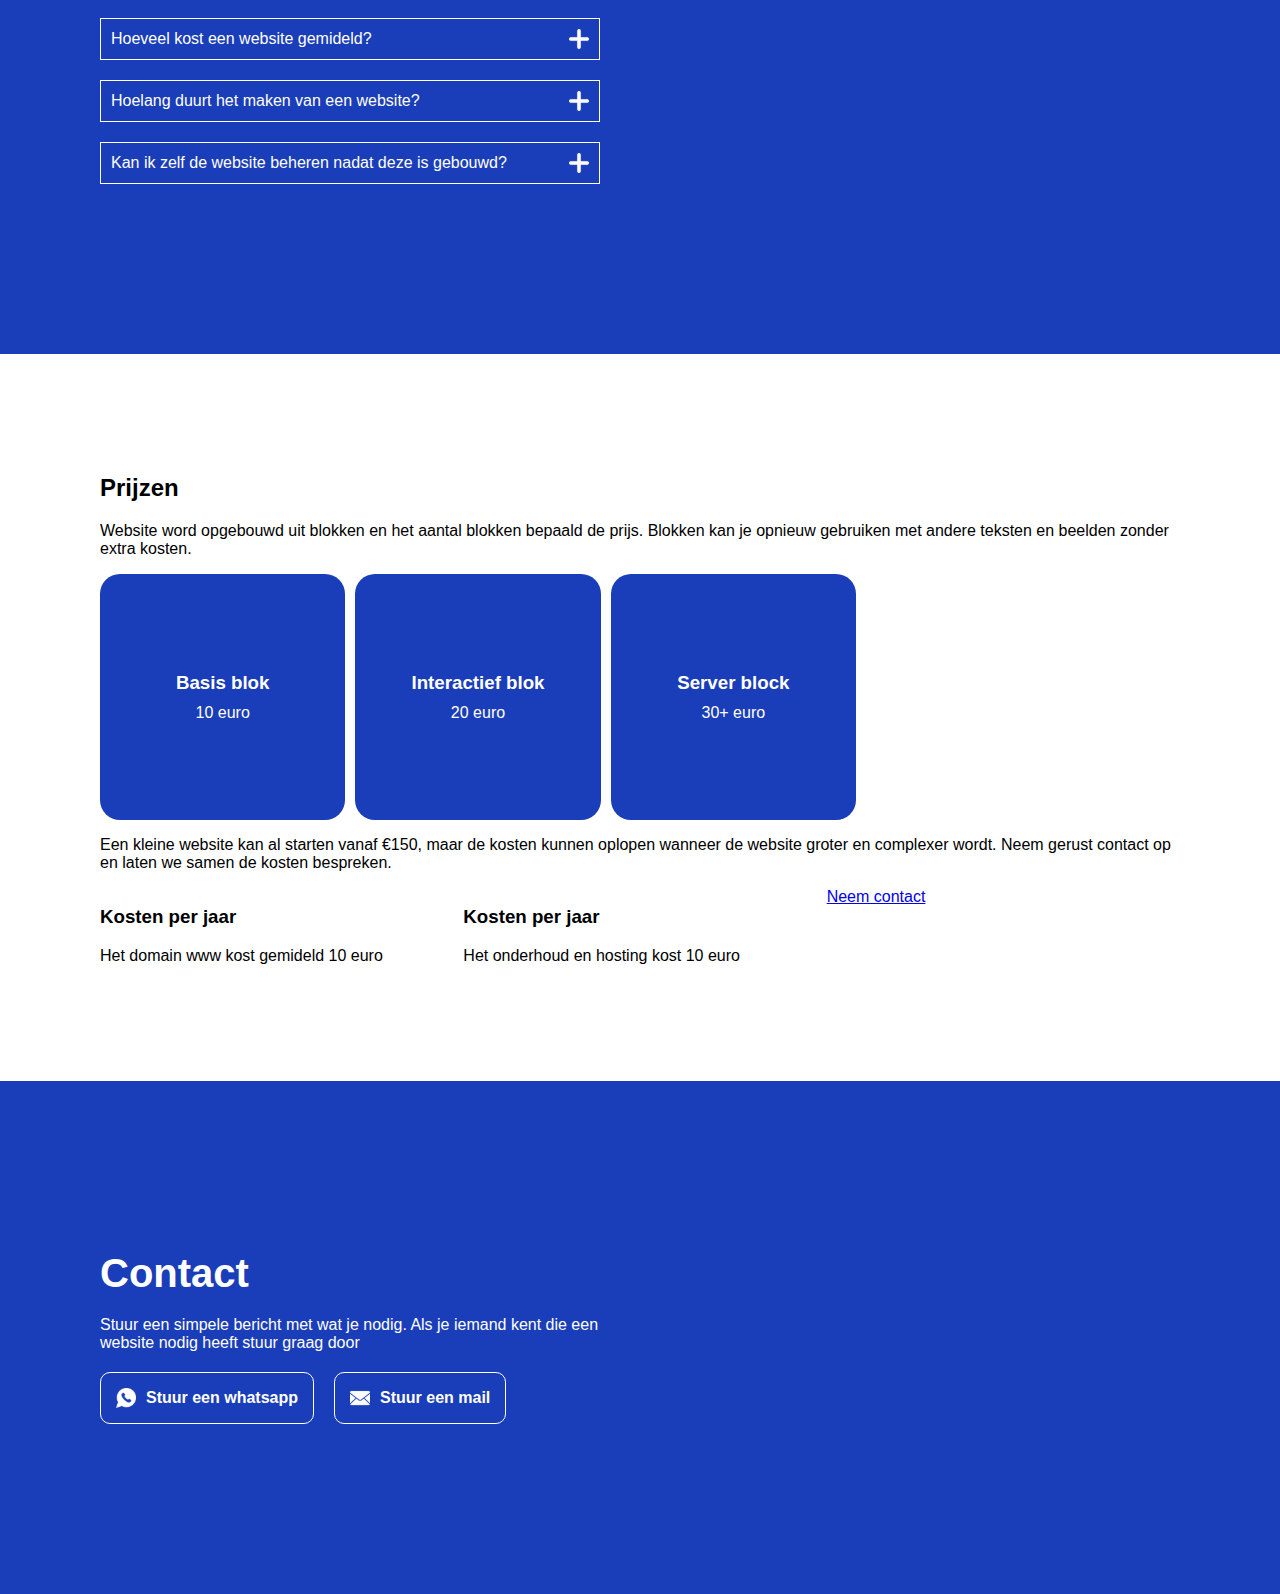
==== commit 037e1251: "prices block" ====
--- a/multii.html
+++ b/multii.html
@@ -11,7 +11,7 @@
     <link rel="stylesheet" href="css/menu-4.css">
     <link rel="stylesheet" href="css/slider.css">
     <link rel="stylesheet" href="css/faq.css">
-    <link rel="stylesheet" href="css/block-calculator.css">
+    <link rel="stylesheet" href="css/prices.css">
 
 
 
@@ -31,7 +31,7 @@
             <nav>
                 <a href="#projecten">Projecten</a>
                 <a href="#faq">FAQ</a>
-                <a href="#price">Prijs berekenen</a>
+                <a href="#prices">Prijzen</a>
                 <a href="#contact">Contact</a>
             </nav>
         </div>
@@ -86,51 +86,41 @@
         </div>
     </section>
 
-    <section class="block-calculator" id="price">
+    <section class="prices" id="prices">
         <div class="container">
-            <h2>Bereken prijs</h2>
-            <p>Website word opgebouwd uit blokken en het aantal blokken bepaald de prijs. Hergebruiken van blokken is goedkoper.</p>
-            <input value="Blok toevoegen..."></input>
-            <table>
-                <tr>
-                  <th>Block</th>
-                  <th>Prijs</th>
-                  <th>Aantal</th>
-                  <th>Totaal</th>
-                  <th></th>
-                </tr>
-                <tr>
-                  <td>Tekst block</td>
-                  <td>10 euro</td>
-                  <td>5x</td>
-                  <td>25 euro</td>
-                  <td>Verwijder</td>
-                </tr>
-                <tr>
-                    <td>Tekst block</td>
-                    <td>10 euro</td>
-                    <td>5x</td>
-                    <td>25 euro</td>
-                    <td>Verwijder</td>
-                </tr>
-                <tr>
-                    <td>Tekst block</td>
-                    <td>10 euro</td>
-                    <td>5x</td>
-                    <td>25 euro</td>
-                    <td>Verwijder</td>
-                </tr>
-                <tr>
-                    <td>Tekst block</td>
-                    <td>10 euro</td>
-                    <td>5x</td>
-                    <td>25 euro</td>
-                    <td>Verwijder</td>
-                </tr>
-              </table>
-            
+            <h2>Prijzen</h2>
+            <p>Website word opgebouwd uit blokken en het aantal blokken bepaald de prijs. Blokken kan je opnieuw gebruiken met andere teksten en beelden zonder extra kosten.</p>
+            <div class="blocks">
+                <div>
+                    <h3>Basis blok</h3>
+                    <p>10 euro</p>
+                </div>
+                <div>
+                    <h3>Interactief blok</h3>
+                    <p>20 euro</p>
+                </div>
+                <div>
+                    <h3>Server block</h3>
+                    <p>30+ euro</p>
+                </div>
+            </div>
+            <p>Een kleine website kan al starten vanaf €150, maar de kosten kunnen oplopen wanneer de website groter en complexer wordt. Neem gerust contact op en laten we samen de kosten bespreken.</p>
+            <div class="info">
+                <div>
+                    <h3>Kosten per jaar</h3>
+                    <p>Het domain www kost gemideld 10 euro</p>
+                </div>
+                <div>
+                    <h3>Kosten per jaar</h3>
+                    <p>Het onderhoud en hosting kost 10 euro </p>
+                </div>
+                <div>
+                    <a href="#contact">Neem contact</a>
+                </div>
+            </div>
         </div>
     </section>
+
 
     <section class="header-5" id="contact">
         <div class="container">
--- a/css/prices.css
+++ b/css/prices.css
@@ -0,0 +1,36 @@
+.prices{
+    padding-top: 80px;
+    padding-bottom: 80px;
+}
+
+
+.prices .blocks {
+    display: inline-grid;
+    gap: 10px;
+    grid-template-columns: 1fr 1fr 1fr;
+    width: 70%;
+}
+
+.prices .blocks div{
+    background-color: #1A3DB9;
+    padding: 40px;
+    color: white;
+    text-align: center;
+    aspect-ratio: 1/1;
+    display: flex;
+    flex-direction: column;
+    justify-content: center;
+    gap: 10px;
+    border-radius: 20px;
+}
+
+.prices .blocks *{
+    margin: 0px;
+}
+
+.prices .info {
+    display: inline-grid;
+    gap: 10px;
+    grid-template-columns: 1fr 1fr 1fr;
+    width: 100%;
+}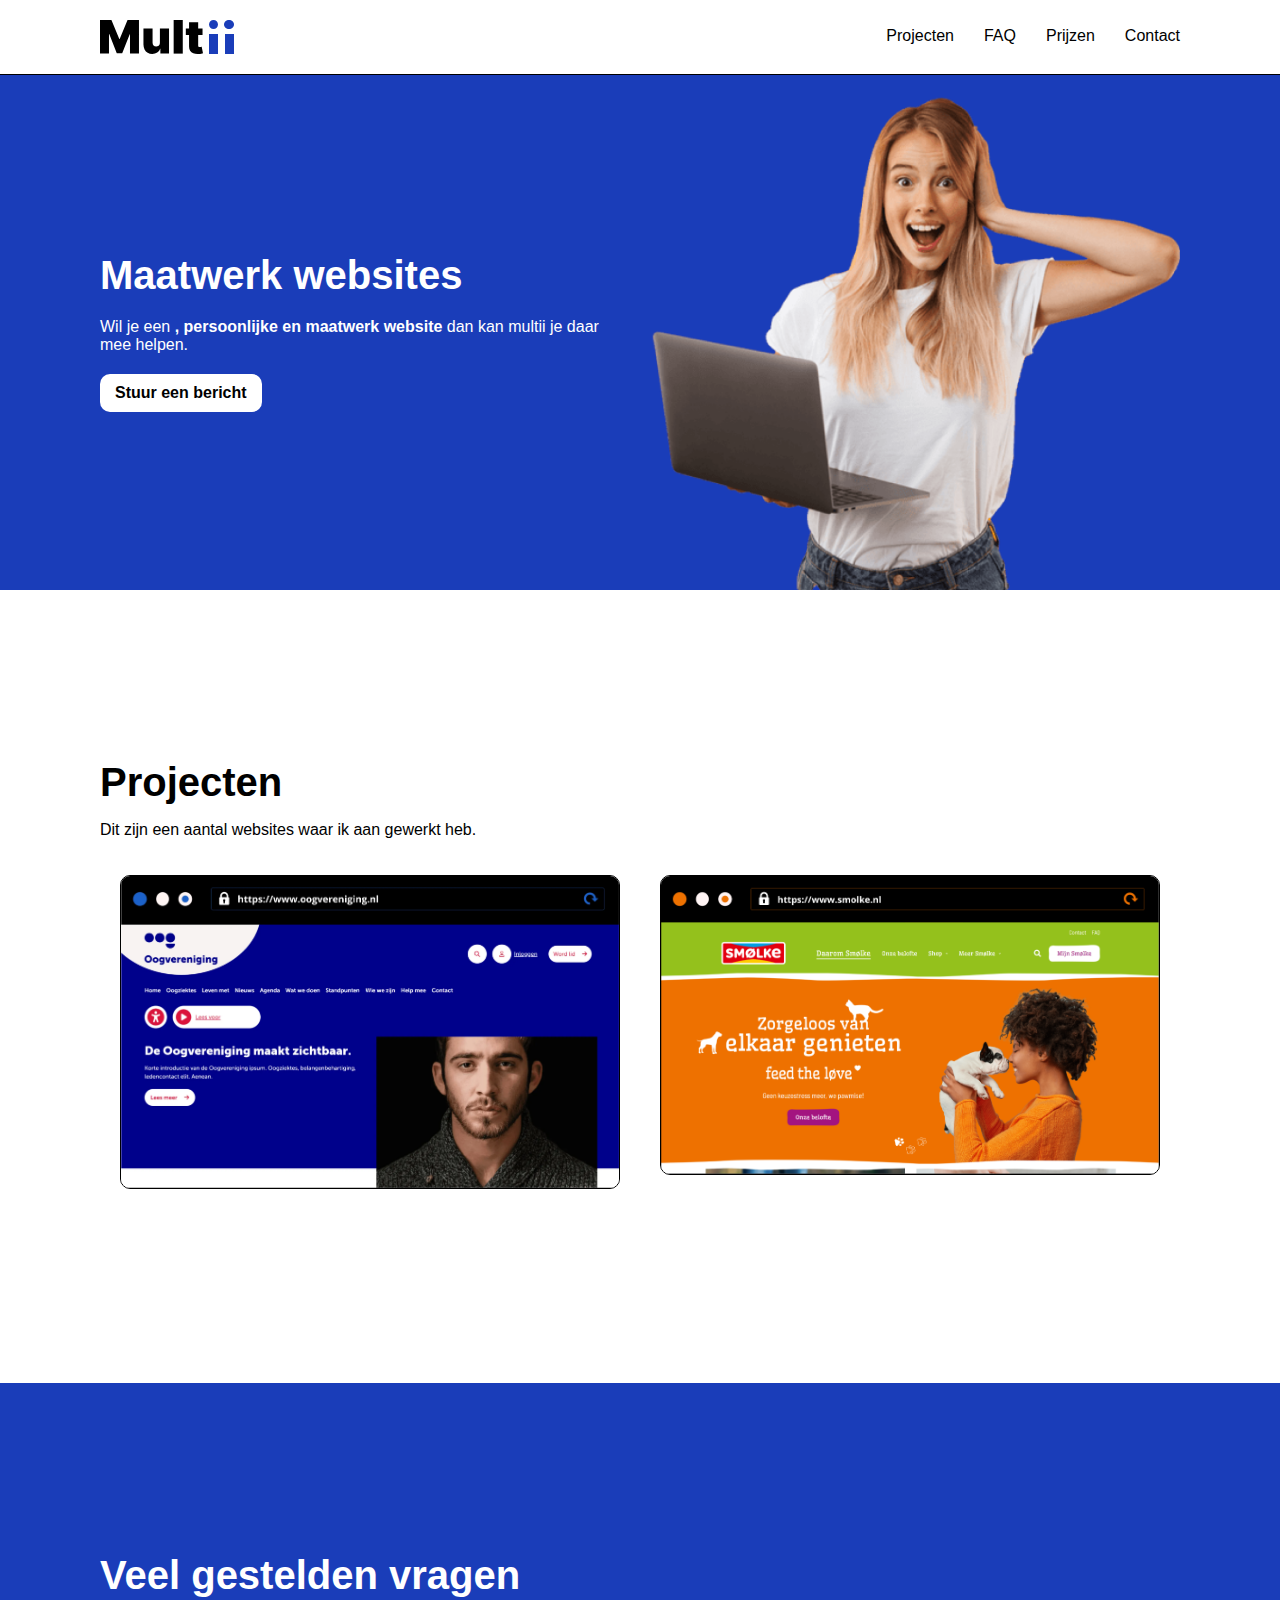
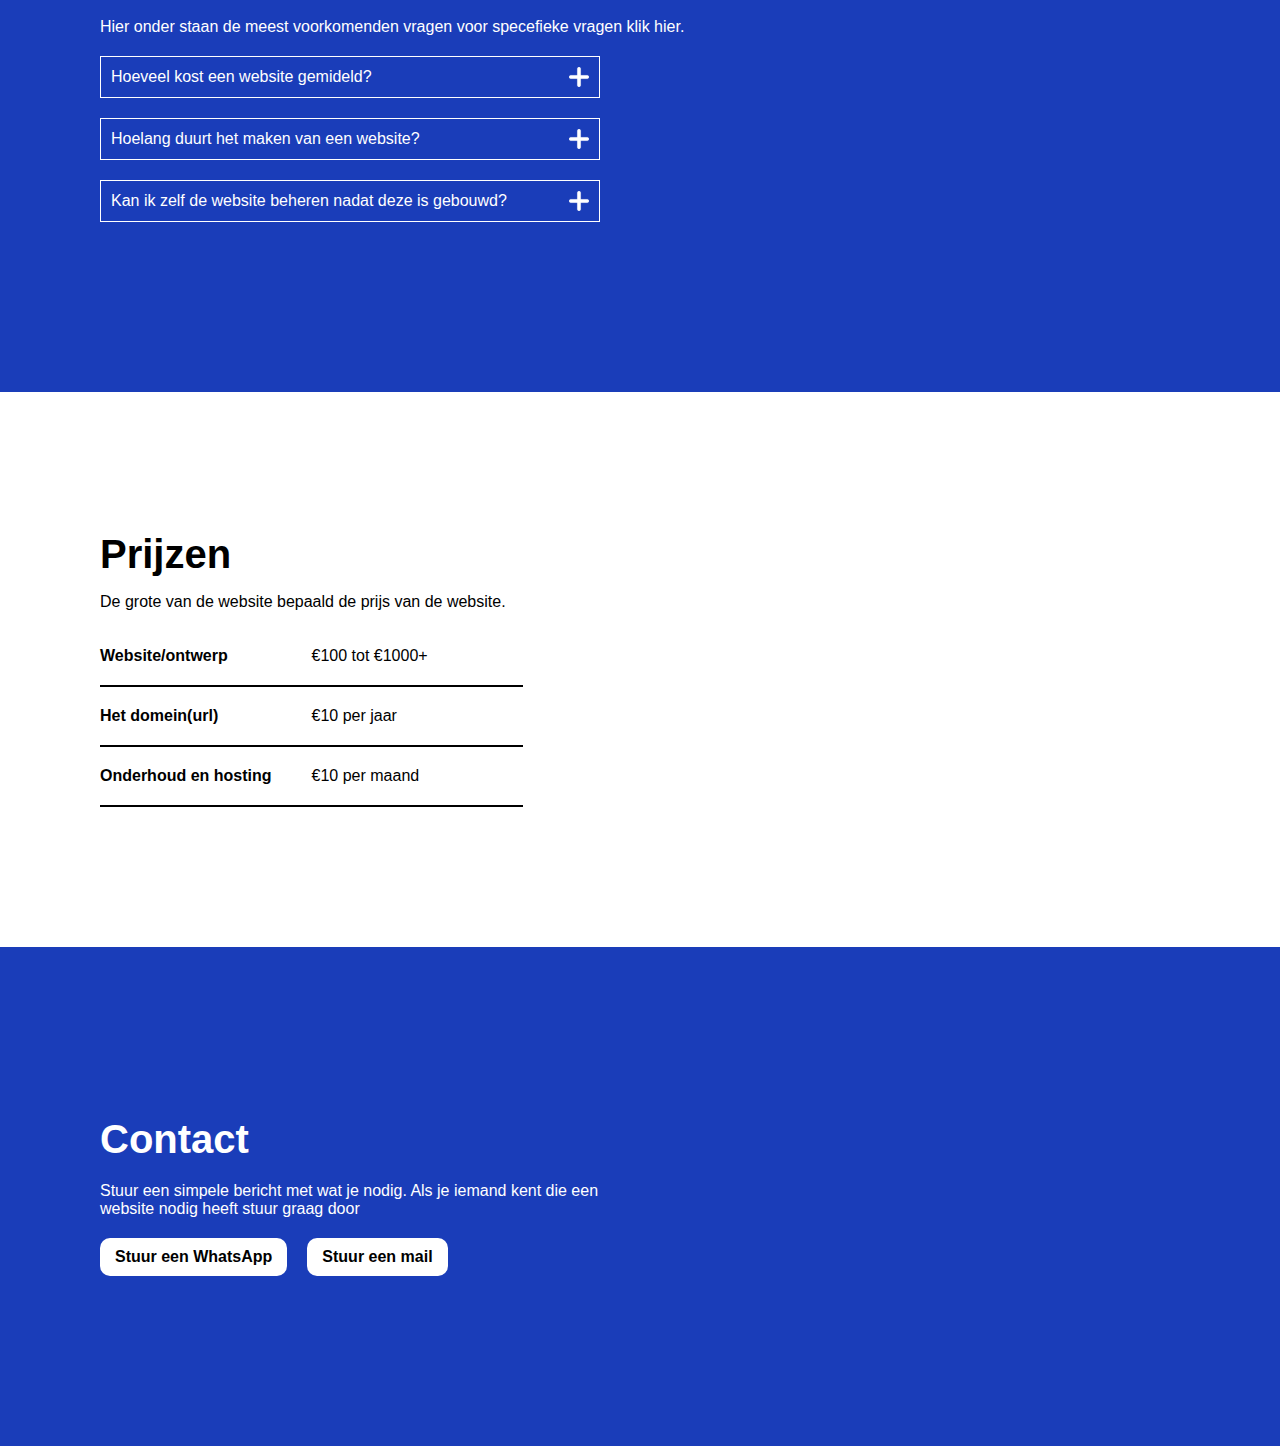
==== commit 4c778862: "website done content" ====
--- a/multii.html
+++ b/multii.html
@@ -45,6 +45,7 @@
             <div class="content">
                 <h1>Maatwerk websites</h1>
                 <p>Wil je een <strong>, persoonlijke en maatwerk website</strong> dan kan multii je daar mee helpen. </p>
+                <a href="mailto:timmeeuwsen@hotmail.nl">Stuur een bericht</a>
             </div>
             <picture>
                 <img src="images/header-4-image.png" alt="Vrouw met laptop">
@@ -69,6 +70,7 @@
     <section class="faq" id="faq">
         <div class="container">
             <h2>Veel gestelden vragen</h2>
+            <p>Hier onder staan de meest voorkomenden vragen voor specefieke vragen klik hier.</p>
             <details>
                 <summary>Hoeveel kost een website gemideld?</summary>
                 <p>Een standaard kleine website kan ongeveer de 300 euro kosten. Op deze pagina staat ook een prijs bereken funtie waarbij je kan berekenen hoeveel je website ongeveer gaat kosten.</p>
@@ -89,35 +91,16 @@
     <section class="prices" id="prices">
         <div class="container">
             <h2>Prijzen</h2>
-            <p>Website word opgebouwd uit blokken en het aantal blokken bepaald de prijs. Blokken kan je opnieuw gebruiken met andere teksten en beelden zonder extra kosten.</p>
-            <div class="blocks">
-                <div>
-                    <h3>Basis blok</h3>
-                    <p>10 euro</p>
+            <p>De grote van de website bepaald de prijs van de website.</p>
+
+            <div class="grid">
+                <p>Website/ontwerp</p>
+                <p>€100 tot €1000+ </p>
+                <p>Het domein(url)</p>
+                <p>€10  per jaar  </p>
+                <p>Onderhoud en hosting</p>
+                <p>€10  per maand</p>
                 </div>
-                <div>
-                    <h3>Interactief blok</h3>
-                    <p>20 euro</p>
-                </div>
-                <div>
-                    <h3>Server block</h3>
-                    <p>30+ euro</p>
-                </div>
-            </div>
-            <p>Een kleine website kan al starten vanaf €150, maar de kosten kunnen oplopen wanneer de website groter en complexer wordt. Neem gerust contact op en laten we samen de kosten bespreken.</p>
-            <div class="info">
-                <div>
-                    <h3>Kosten per jaar</h3>
-                    <p>Het domain www kost gemideld 10 euro</p>
-                </div>
-                <div>
-                    <h3>Kosten per jaar</h3>
-                    <p>Het onderhoud en hosting kost 10 euro </p>
-                </div>
-                <div>
-                    <a href="#contact">Neem contact</a>
-                </div>
-            </div>
         </div>
     </section>
 
@@ -128,14 +111,8 @@
                 <h2>Contact</h2>
                 <p>Stuur een simpele bericht met wat je nodig. Als je iemand kent die een website nodig heeft stuur graag door</p>
                 <div class="buttons">
-                    <a class="whatsapp">
-                        <img src="images/whatsapp-white.svg" alt="Vrouw met laptop">
-                        Stuur een whatsapp
-                    </a>
-                    <a class="email">
-                        <img src="images/email-white.svg" alt="Vrouw met laptop">
-                        Stuur een mail
-                    </a>
+                    <a href="https://wa.me/31636589899?text=Hallo,%20ik%20stuur%20je%20een%20bericht%20via%20WhatsApp." target="_blank">Stuur een WhatsApp</a>
+                    <a href="mailto:timmeeuwsen@hotmail.nl">Stuur een mail</a>
                 </div>
             </div>
         </div>
--- a/css/main.css
+++ b/css/main.css
@@ -1,9 +1,3 @@
-html{
-    scroll-behavior: smooth;
-    scroll-snap-type: block;
-    scroll-snap-align: start;
-}
-
 body{
     margin: 0px;
     font-family: sans-serif;
--- a/css/header-4.css
+++ b/css/header-4.css
@@ -43,10 +43,25 @@
     margin: 0;
 }
 
-.header-4  .buttons{
+.header-4 a {
+    color: black;
+    background-color: white;
+    padding: 10px 15px;
+    width: fit-content;
+    font-weight: 900;
+    border-radius: 10px;
     display: flex;
     gap: 10px;
+    place-items: center;
+    text-decoration: none;
 }
+
+
+.header-4 a:hover{
+    background-color: #F4B400;
+    cursor: pointer;
+}
+
 
 strong{
     font-weight: 700;
--- a/css/header-5.css
+++ b/css/header-5.css
@@ -34,15 +34,16 @@
 
 
 .header-5 a {
-    color: white;
-    border: 1px solid white;
-    padding: 15px;
+    color: black;
+    background-color: white;
+    padding: 10px 15px;
     width: fit-content;
     font-weight: 900;
     border-radius: 10px;
     display: flex;
     gap: 10px;
     place-items: center;
+    text-decoration: none;
 }
 
 
--- a/css/menu-4.css
+++ b/css/menu-4.css
@@ -43,23 +43,19 @@
 }
 
 #projecten{
-    scroll-margin-top: 140px;
-    scroll-snap-align: start;
+    scroll-margin-top: 80px;
 }
 
 #faq{
     scroll-margin-top: 80px;
-    scroll-snap-align: start;
 }
 
 #price{
     scroll-margin-top: 80px;
-    scroll-snap-align: start;
 }
 
 #contact{
     scroll-margin-top: 80px;
-    scroll-snap-align: start;
 }
 
 
--- a/css/faq.css
+++ b/css/faq.css
@@ -52,6 +52,10 @@
     margin-bottom: 0px;
 }
 
+.faq .container > p{
+    margin: 0px;
+}
+
 .faq h2{
     margin: 0px;
     font-size: 40px;
--- a/css/prices.css
+++ b/css/prices.css
@@ -1,36 +1,27 @@
 .prices{
-    padding-top: 80px;
-    padding-bottom: 80px;
+    padding-top: 120px;
+    padding-bottom: 120px;
 }
 
-
-.prices .blocks {
-    display: inline-grid;
-    gap: 10px;
-    grid-template-columns: 1fr 1fr 1fr;
-    width: 70%;
-}
-
-.prices .blocks div{
-    background-color: #1A3DB9;
-    padding: 40px;
-    color: white;
-    text-align: center;
-    aspect-ratio: 1/1;
-    display: flex;
-    flex-direction: column;
-    justify-content: center;
-    gap: 10px;
-    border-radius: 20px;
-}
-
-.prices .blocks *{
+.prices h2{
+    font-size: 40px;
     margin: 0px;
 }
 
-.prices .info {
-    display: inline-grid;
-    gap: 10px;
-    grid-template-columns: 1fr 1fr 1fr;
-    width: 100%;
-}+.prices .grid {
+    display: grid;
+    grid-template-columns: 1fr 1fr; 
+    width: max-content;
+    max-width: 100%;
+  }
+
+  .prices .grid p:nth-child(odd){
+    font-weight: bold;
+    padding-right: 40px;
+  }
+
+  .prices .grid p {
+    border-bottom: 2px solid;
+    padding: 20px 0px;
+    margin: 0px;
+  }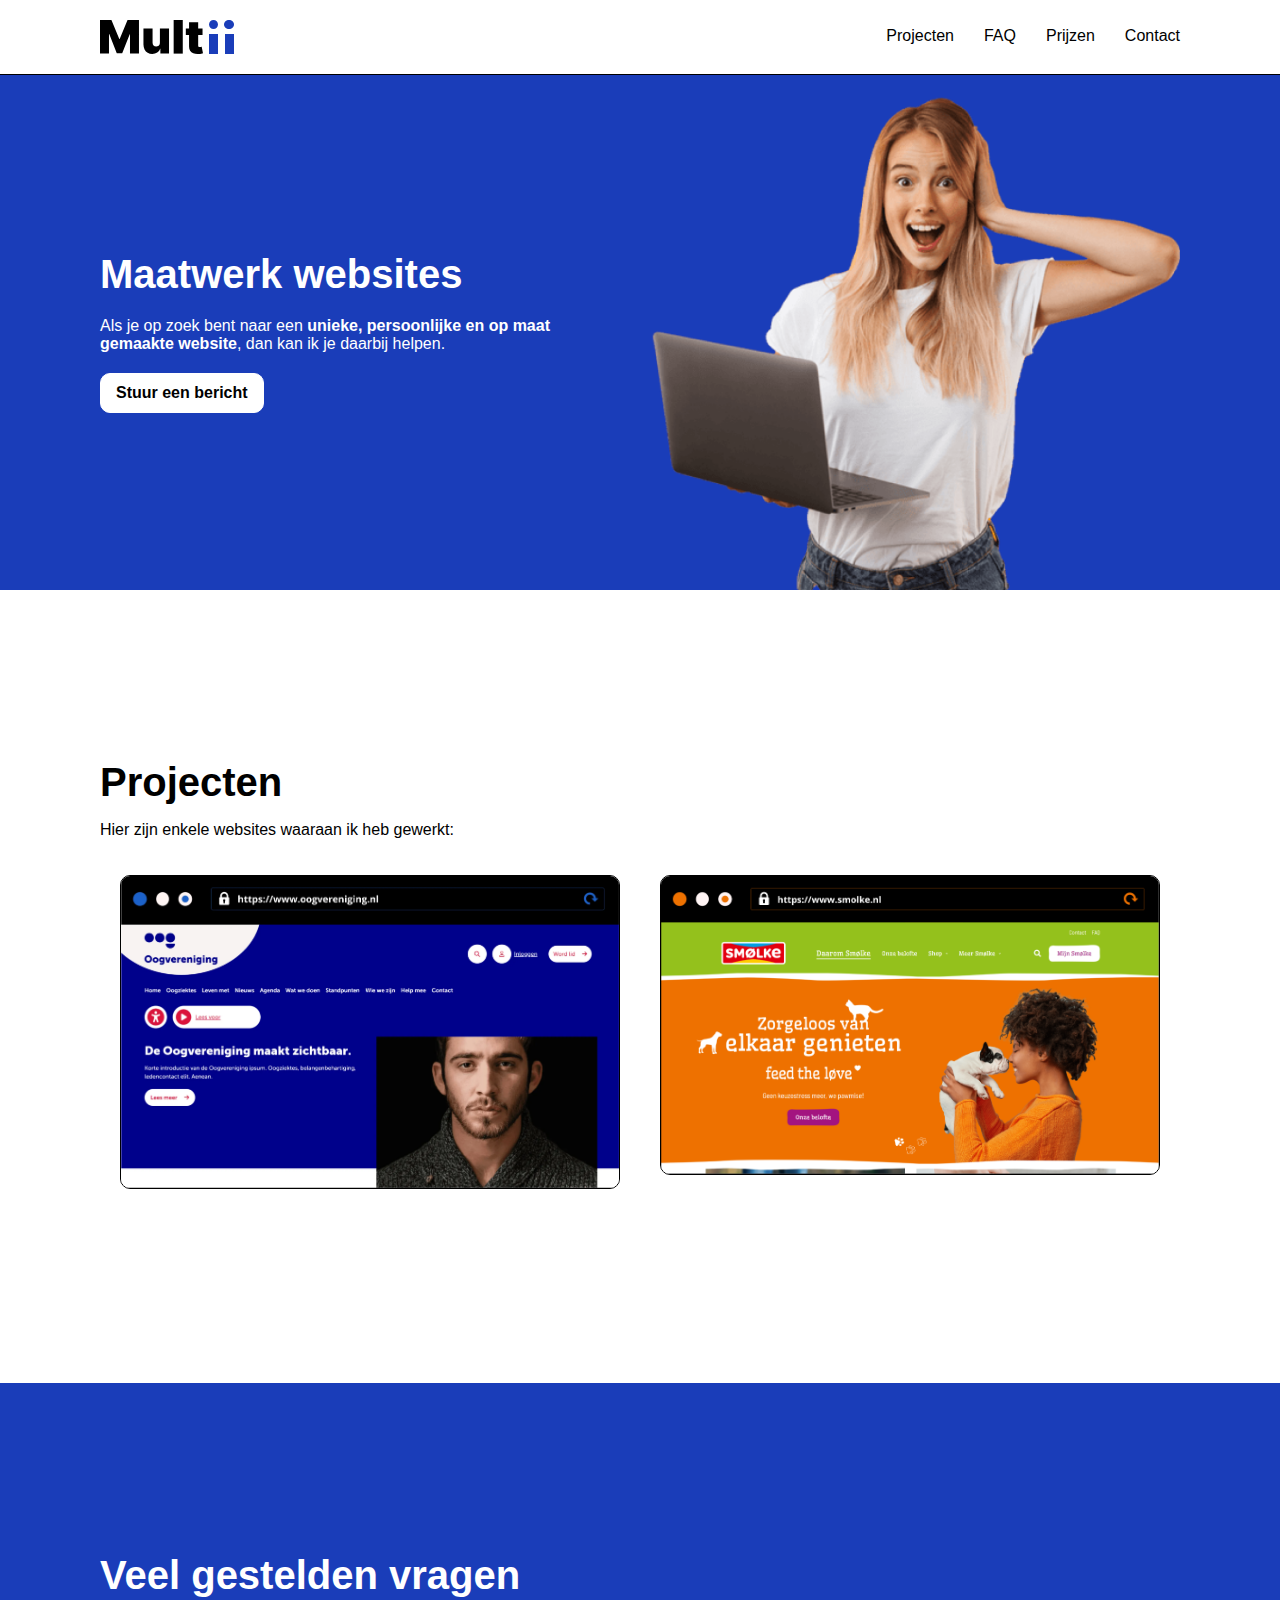
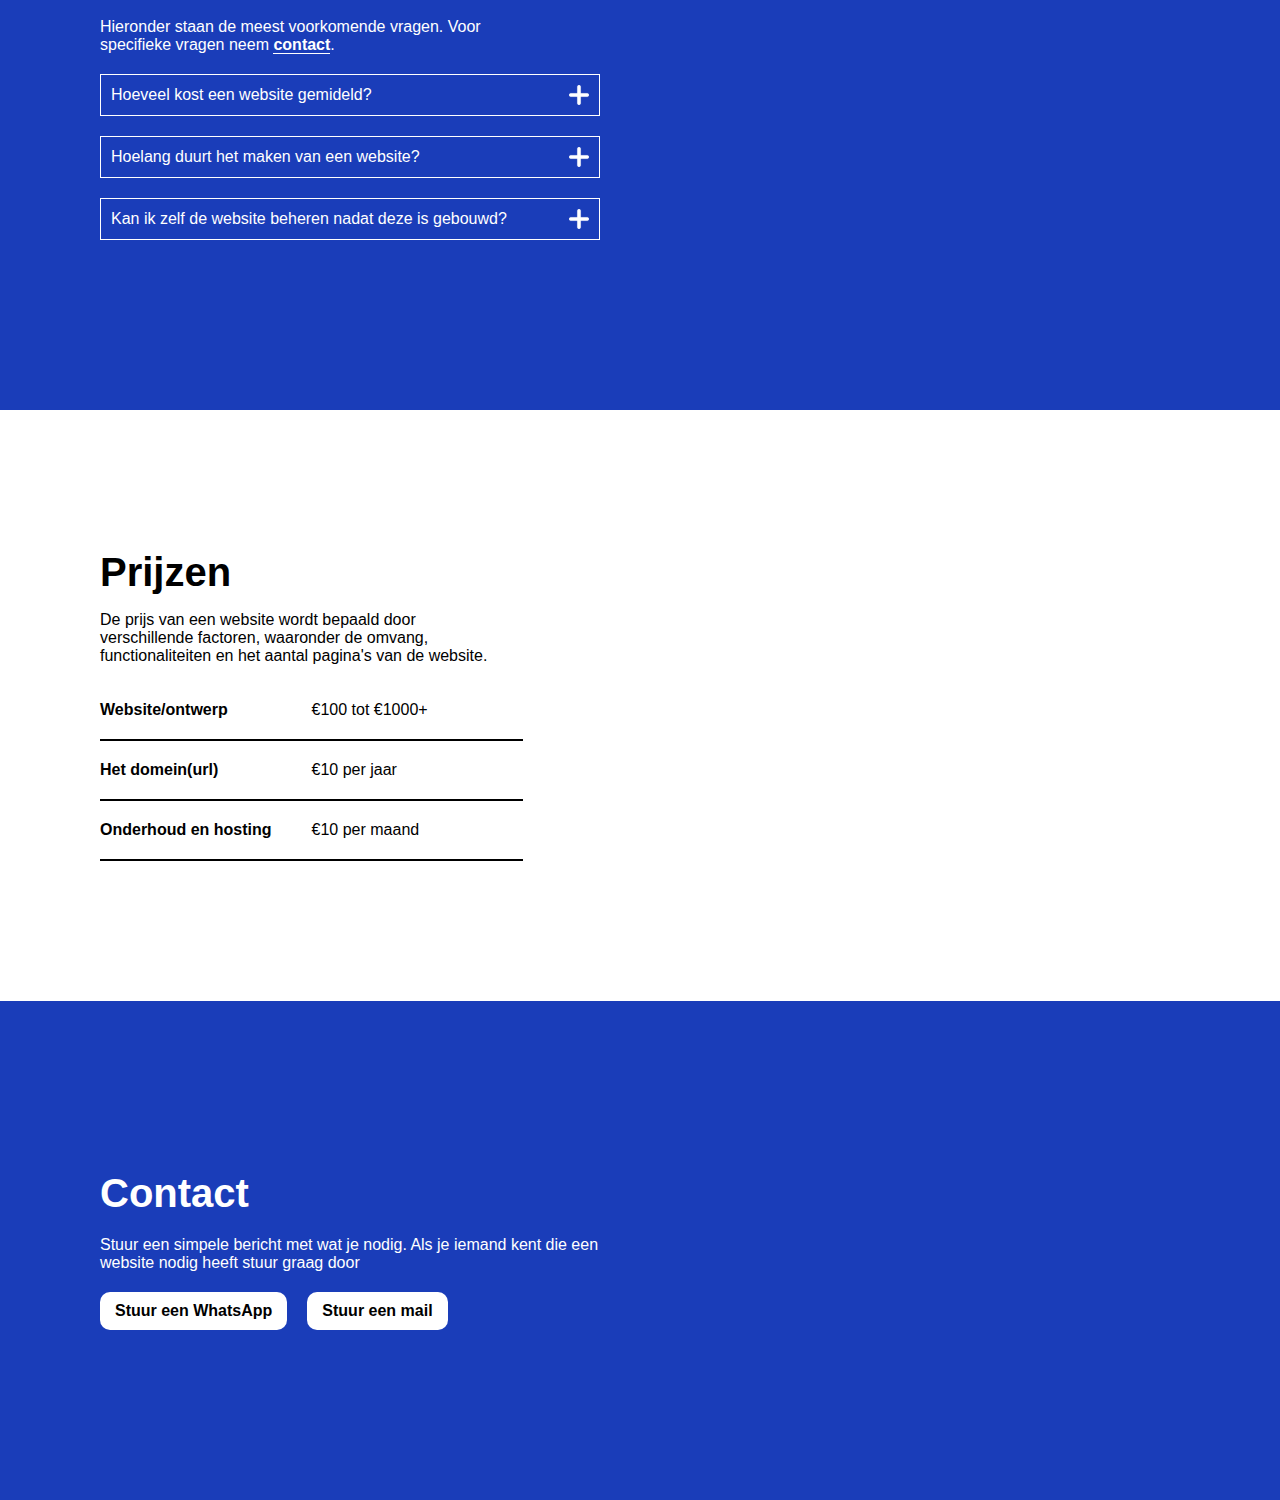
==== commit af98c3d1: "text and buttons changed" ====
--- a/multii.html
+++ b/multii.html
@@ -44,7 +44,7 @@
         <div class="container">
             <div class="content">
                 <h1>Maatwerk websites</h1>
-                <p>Wil je een <strong>, persoonlijke en maatwerk website</strong> dan kan multii je daar mee helpen. </p>
+                <p>Als je op zoek bent naar een <strong>unieke, persoonlijke en op maat gemaakte website</strong>, dan kan ik je daarbij helpen.</p>
                 <a href="mailto:timmeeuwsen@hotmail.nl">Stuur een bericht</a>
             </div>
             <picture>
@@ -56,7 +56,7 @@
     <section class="slider" id="projecten">
         <div class="container">
             <h2>Projecten</h2>
-            <p>Dit zijn een aantal websites waar ik aan gewerkt heb.</p>
+            <p>Hier zijn enkele websites waaraan ik heb gewerkt:</p>
             <div class="images">
                 <picture><img src="images/oogvereniging.webp" alt="oogvereniging"></picture>
                 <picture><img src="images/smolke.png" alt="smolke"></picture>
@@ -70,7 +70,7 @@
     <section class="faq" id="faq">
         <div class="container">
             <h2>Veel gestelden vragen</h2>
-            <p>Hier onder staan de meest voorkomenden vragen voor specefieke vragen klik hier.</p>
+            <p>Hieronder staan de meest voorkomende vragen. Voor specifieke vragen neem <a href="#contact">contact</a>.</p>
             <details>
                 <summary>Hoeveel kost een website gemideld?</summary>
                 <p>Een standaard kleine website kan ongeveer de 300 euro kosten. Op deze pagina staat ook een prijs bereken funtie waarbij je kan berekenen hoeveel je website ongeveer gaat kosten.</p>
@@ -91,7 +91,7 @@
     <section class="prices" id="prices">
         <div class="container">
             <h2>Prijzen</h2>
-            <p>De grote van de website bepaald de prijs van de website.</p>
+            <p>De prijs van een website wordt bepaald door verschillende factoren, waaronder de omvang, functionaliteiten en het aantal pagina's van de website.</p>
 
             <div class="grid">
                 <p>Website/ontwerp</p>
--- a/css/header-4.css
+++ b/css/header-4.css
@@ -46,6 +46,7 @@
 .header-4 a {
     color: black;
     background-color: white;
+    border: 1px solid white;
     padding: 10px 15px;
     width: fit-content;
     font-weight: 900;
@@ -58,7 +59,8 @@
 
 
 .header-4 a:hover{
-    background-color: #F4B400;
+    background-color: black;
+    color: white;
     cursor: pointer;
 }
 
--- a/css/header-5.css
+++ b/css/header-5.css
@@ -48,7 +48,8 @@
 
 
 .header-5 a:hover{
-    background-color: #F4B400;
+    background-color: black;
+    color: white;
     cursor: pointer;
 }
 
--- a/css/faq.css
+++ b/css/faq.css
@@ -28,7 +28,7 @@
 }
 
 .faq summary:hover{
-    background-color: orange;
+    background-color: black;
 }
 
 .faq summary::after {
@@ -52,8 +52,20 @@
     margin-bottom: 0px;
 }
 
+.faq a {
+    text-decoration: none;
+    color: white;
+    font-weight: bold;
+    border-bottom: 1px solid;
+}
+
+.faq a:hover {
+    color: orange;
+}
+
 .faq .container > p{
     margin: 0px;
+    max-width: 400px;
 }
 
 .faq h2{
--- a/css/prices.css
+++ b/css/prices.css
@@ -6,6 +6,10 @@
 .prices h2{
     font-size: 40px;
     margin: 0px;
+}
+
+.prices .container > p{
+    max-width: 400px;
 }
 
 .prices .grid {
